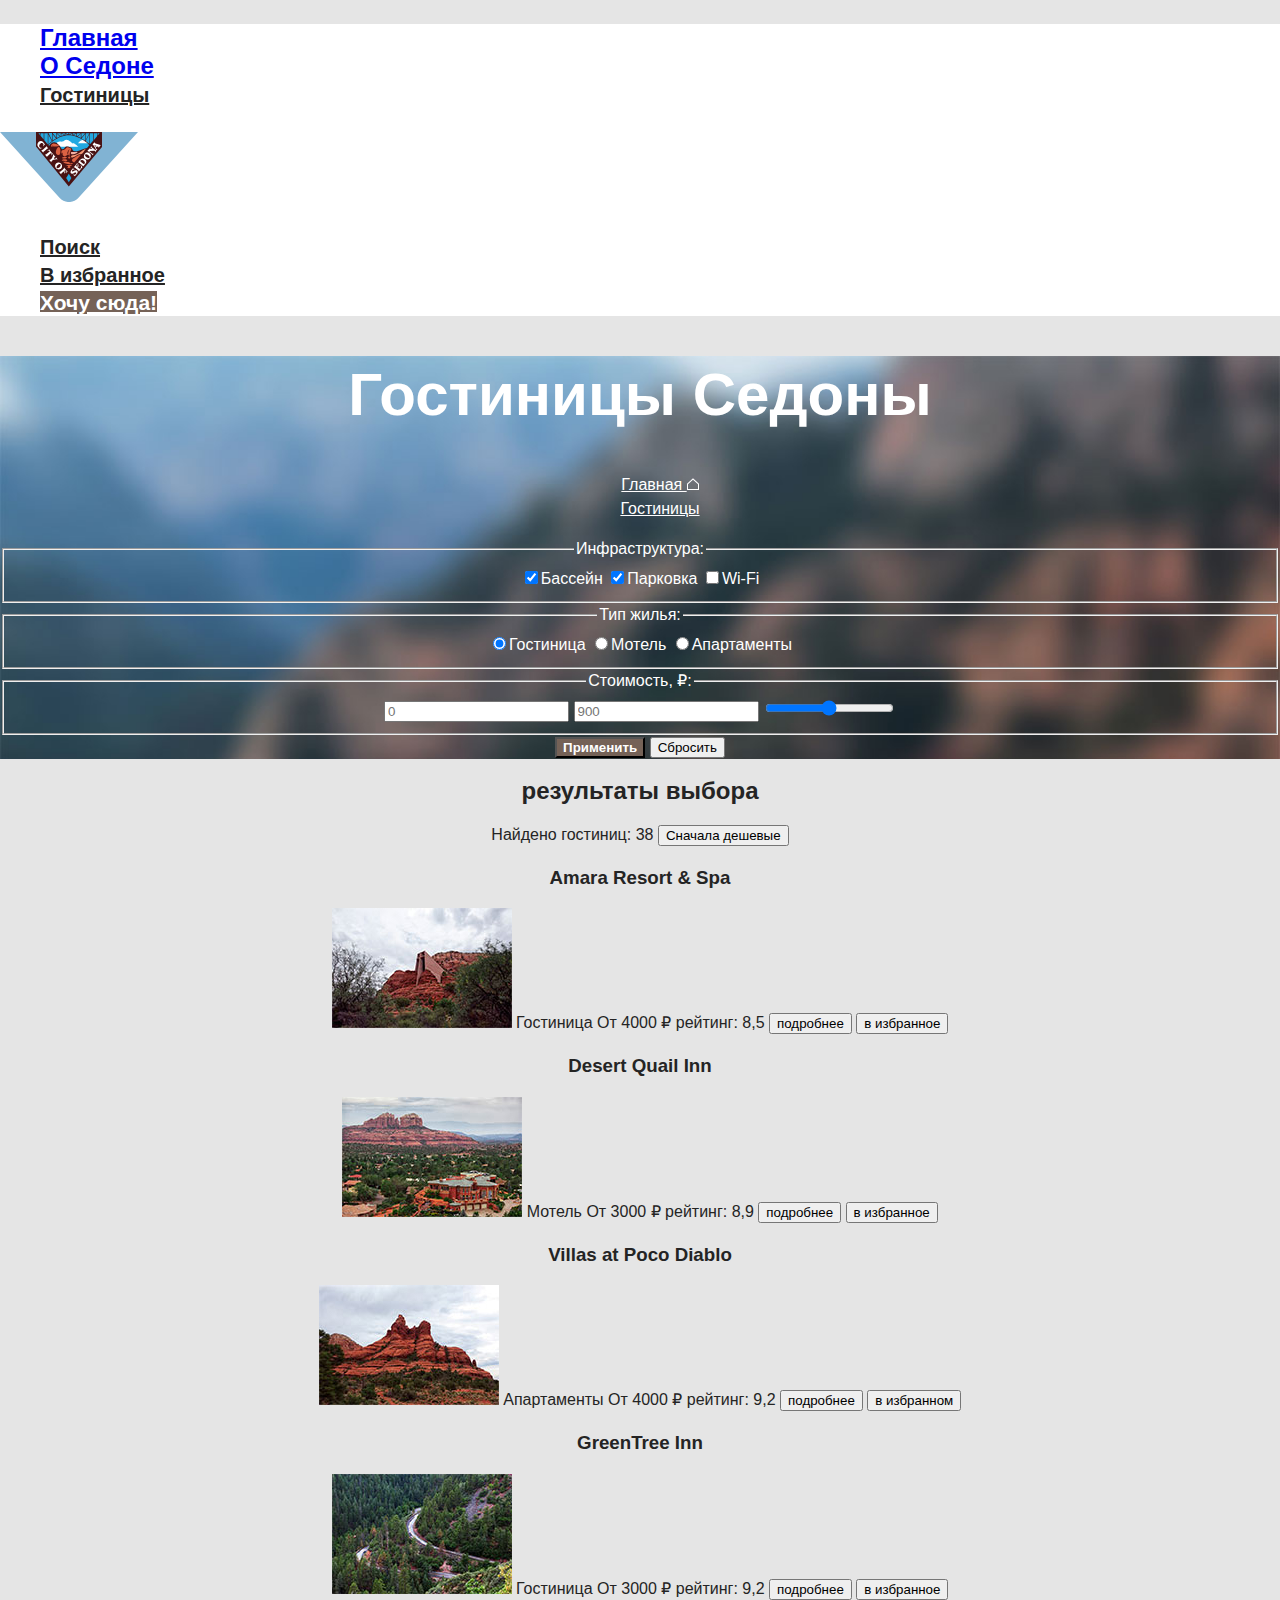
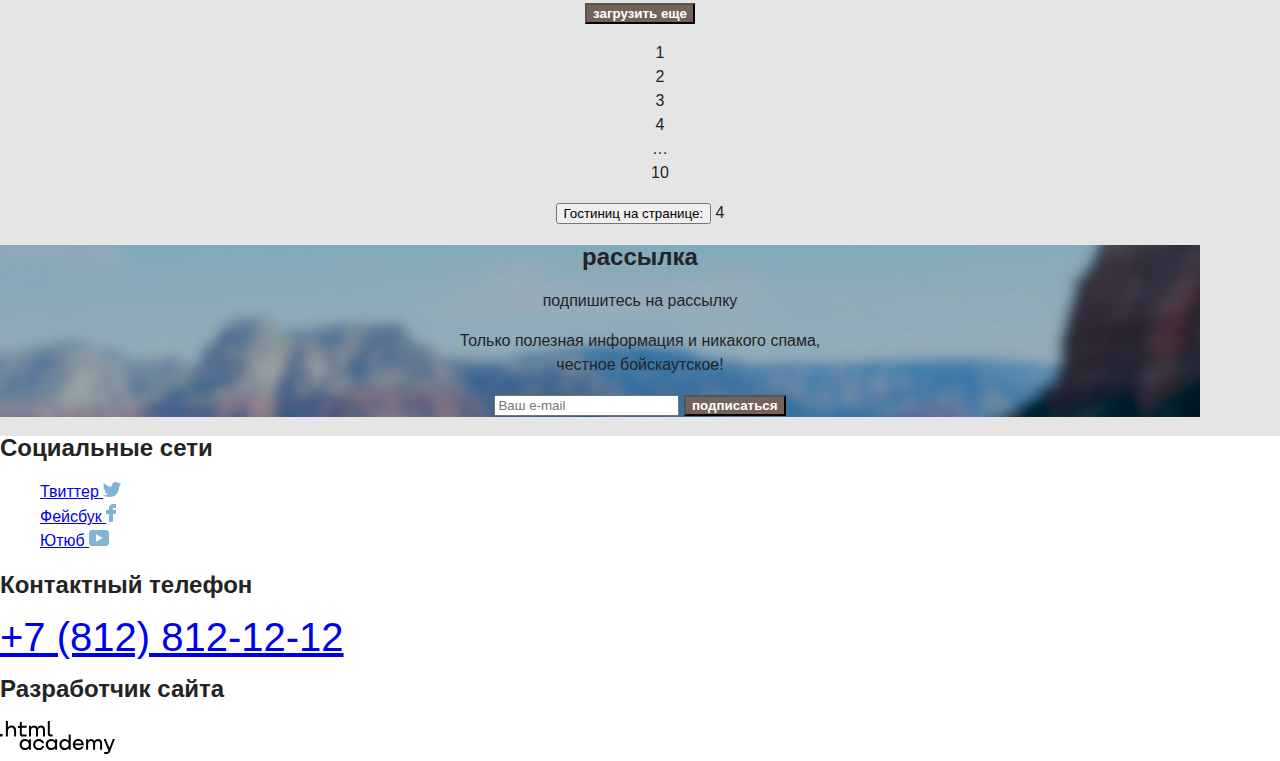
==== hotels.html @ 2745f3f3 "работа вечером 12.10.21" ====
<!DOCTYPE html>
<html lang="ru">
  <head>
    <meta charset="utf-8">
    <title>Выбираем жильё в Седоне: гостиницы, мотели, апартаменты</title>
	<link rel="stylesheet" href="styles/styles.css">
  </head>
  <body>
    <header class="page-header">
	   <nav class="navigation">
	     <ul class="navigation-lict">
		   <li class="navigation-l[nk">
		     <a class="navigation-item" href="index.html">Главная</a>
		   </li>
		   <li class="navigation-item">
		     <a class="navigation-lpnk" href="#">О Седоне</a>
		   </li>
		   <li class="navigation-item">
		     <a class="navigation-link navigation-linkcurrent" href="#">Гостиницы</a>
		   </li>
		 </ul>
	   </nav>
	   
	   <a href="#"><img class="logo" src="images/logo.svg" width="138" height="70" alt="Лотип города Седона"></a><!--логотип-->
	   
	   <nav class="navigation">
	     <ul class="navigation-lict navigation-user">
		   <li class="navigation-item">
		     <a class="navigation-link" href="#">
			   <span class="visuality-hidden">
			     Поиск
			   </span>	 
			 </a>
		   </li>
		   <li class="navigation-item">
		     <a class="navigation-link" href="#">
			   <span class="visuality-hidden">
			     В избранное
			   </span>	 
			 </a>
		   </li>
		   <li class="navigation-item ">
		     <a class="button button-nav" href="#">Хочу сюда!</a>
		   </li>
		 </ul>
	   </nav>
	</header>
	 
    <main class="hotels">
	  
	  <section class="choice">
	    <h1 class="page-title-hotels">Гостиницы Седоны</h1>
		<ul class="breadrumbs">
		  <li class="breadrumbs-item>">
		    <a class="breadrumbs-link" href="index.html">
			  <span class="visuality-hidden">
			    Главная
			  </span>
			  <span>
			   <img class="breadrumbs-to-index" src="images/icon-hotels-to-index.svg" width="12" height="12" alt="ссылка на главную">
			  </span>
            </a>	  
		  </li>
		  <li class="breadrumbs-item">
		     <a class="breadrumbs-link" href="#">
			   <span class="breadrumbs-text">
			     Гостиницы
			   </span>	 
			 </a>
		   </li>
		</ul>
		<form class="choise-hotels" action="https://echo.htmlacademy,ru/" method="post">
		  <fieldset>
		    <legend>Инфраструктура:</legend>
			  <label>
			    <input type="checkbox" name="swimming" checked>Бассейн
			  </label>
			  <label>
			    <input type="checkbox" name="parking" checked>Парковка
			  </label>
			  <label>
			    <input type="checkbox" name="wi-fi">Wi-Fi
			  </label>
		  </fieldset>
		  <fieldset>
		    <legend>Тип жилья:</legend>
			  <label>
			    <input type="radio" name="housing" value="hotel" checked>Гостиница
			  </label>
			  <label>
			    <input type="radio" name="housing" value="motel">Мотель
			  </label>
			  <label>
			    <input type="radio" name="housing" value="apartments">Апартаменты
			  </label>
		  </fieldset>
		  <fieldset>
		    <legend>Стоимость, ₽:</legend>
			  <input type="number" name="min-price" placeholder="0">
			  <input type="number" name="max-price" placeholder="900">
			  <input type="range" min="0" max="900" name="price">
		  </fieldset>
		  <button class="button" type="submit">Применить</button> 
		  <button class="reset" type="submit">Сбросить</button> 
		</form>
	  </section>
	  
	  <section class="selected">
	  <h2 class="visuality-hidden">результаты выбора</h2>
	    <span class="selected-title"> Найдено гостиниц: 38</span>
		<button class="select">Сначала дешевые</button>
	  </section>	
		  
	  <section class="selected-housing">
	    <h3>Amara Resort & Spa</h3>
		<img class="housing" src="images/catalog/hotel-amara.jpg" width="180" height="120" alt="Amara Resort & Spa">
		<span class="type">Гостиница</span>
		<span class="cost">От 4000 ₽</span>
		<span class="rating">рейтинг: 8,5</span>
		<button class="button-selected">подробнее</button>
		<button class="button-selected">в избранное</button>
	  </section>
	  
	  <section class="selected-housing">
	    <h3>Desert Quail Inn</h3>
		<img class="housing" src="images/catalog/hotel-desert.jpg" width="180" height="120" alt="Desert Quail Inn">
		<span class="type">Мотель</span>
		<span class="cost">От 3000 ₽</span>
		<span class="rating">рейтинг: 8,9</span>
		<button class="button-selected">подробнее</button>
		<button class="button-selected">в избранное</button>
	  </section>
	  
	  <section class="selected-housing">
	    <h3>Villas at Poco Diablo</h3>
		<img class="housing" src="images/catalog/hotel-villas.jpg" width="180" height="120" alt="Villas at Poco Diablo">
		<span class="type">Апартаменты</span>
		<span class="cost">От 4000 ₽</span>
		<span class="rating">рейтинг: 9,2</span>
		<button class="button-selected">подробнее</button>
		<button class="button-selected button-selected-current">в избранном</button>
	  </section>
	  
	  <section class="selected-housing">
	    <h3>GreenTree Inn</h3>
		<img class="housing" src="images/catalog/hotel-green.jpg" alt="GreenTree Inn">
		<span class="type">Гостиница</span>
		<span class="cost">От 3000 ₽</span>
		<span class="rating">рейтинг: 9,2</span>
		<button class="button-selected" type="button">подробнее</button>
		<button class="button-selected" type="button">в избранное</button>
	  </section>
	  
	  <button class="button button-add" type="button">загрузить еще</button>
	  
	  <ul class="pagination">
	    <li class="pagination-item">
		  <a class="pagination-link pagination-current">1</a>
		</li>
	    <li class="pagination-item">
		  <a class="pagination-link">2</a>
		</li>
	    <li class="pagination-item">
		  <a class="pagination-link">3</a>
		</li>
	    <li class="pagination-item">
		  <a class="pagination-link">4</a>
		</li>
	    <li class="pagination-item">
		  <a class="pagination-link">…</a>
		</li>
	    <li class="pagination-item">
		  <a class="pagination-link">10</a>
		</li>
	  </ul>
	  
	  <button class="select" type="button">Гостиниц на странице:</button>
	    <span>4</span>

	  
	
	  
      <section class="mailing mailing-hotels">	  
	    <h2 class="visuality-hidden">рассылка</h2>
		<span>подпишитесь на рассылку</span>
		<p>
		  Только полезная информация и никакого спама,<br>честное бойскаутское!
        </p>
		<address>
		  <form class="e-mail" action="https://echo.htmlacademy,ru/" method="post">
		    <input type="email" name="mail" placeholder="Ваш e-mail">
			<button class="button button-mail" type="submit">подписаться</button>
		  </form>
		</address>
      </section>
	  
	</main>
	
		<footer class="page-footer">
	     	  <section class="footer-social">
	    <h2 class="visuality-hidden">Социальные сети</h2>
	    <ul class="footer-social-list">
		  <li class="footer-social-item">
		    <a class="button-social" href="#">
			  <span class="visuality-hidden">Твиттер</span>
			  <img src="images/icon-twitter.svg" width="18" height="15" alt="логотип твиттер">
			</a>
		  <li class="footer-social-item">
		    <a class="button-social" href="#">
			  <span class="visuality-hidden">Фейсбук</span>
			  <img src="images/icon-fasebook.svg" width="10" height="18" alt="логотип твиттер">
			</a>
		  <li class="footer-social-item">
		    <a class="button-social" href="#">
			  <span class="visuality-hidden">Ютюб</span>
			  <img src="images/icon-youtube.svg" width="20" height="16" alt="логотип ютюб">
			</a>
		  </li>
		</ul>
	  </section>
	  
	  <section class="footer-contacts">
	  <h2 class="visuality-hidden">Контактный телефон</h2>
	    <address class="footer-contacts-phonee">
          <a class="contact-tel" href="tel:+78128121212">+7 (812) 812-12-12</a>
        </address> 		  
	  </section>
	  
	  <section class="footer-logo">
	    <h2 class="visuality-hidden">Разработчик сайта</h2>
		<a class="htmlacademy-link" href="https://htmlacademy.ru">
          <img class="footer-logo" src="images/icon-htmlacademy.svg" width="115" height="33" alt="логотип разработчика сайта">
       </a> 		  
	  </section>

	  
	</footer>
 	
  </body>
</html>
---- styles/styles.css ----
@font-face {
  font-family: "PT Sans";
  font-style: normal;
  font-weight: 400;
  src: url("fonts/pt-sans-regular.woff2") format("woff2");
  font-display: swap;
}

@font-face {
  font-family: "PT Sans";
  font-style: normal;
  font-weight: 700;
  src: url("fonts/pt-sans-bold.woff2") format("woff2");
  font-display: swap;
}

@font-face {
  font-family: "PT Sans";
  font-style: italic;
  font-weight: 400;
  src: url("fonts/pt-sans-italic.woff2") format("woff2");
}

@font-face {
  font-family: "PT Sans";
  font-style: italic;
  font-weight: 700;
  src: url("fonts/pt-sans-bold-italic.woff2") format("woff2");
  font-display: swap;
}

/* PT Sans Narrow */
@font-face {
  font-family: "PT Sans Narrow";
  font-style: normal;
  font-weight: 700;
  src: url("fonts/pt-sans-narrow-bold.woff2") format("woff2");
  font-display: swap;
}

body {
  font-family: "PT Sans", sans-serif;
  font-size: 16px;
  line-height: 24px;
  color: #242424;
  background-color: #E5E5E5;
  width: 1280px;
  margin: 0 auto;
}
.button {
	color: #ffffff;
	background-color: #756257;
	font-weight: 700;
}
.button-nav {
	font-size: 21px;
	line-height: 21px;
	background-color: #756257;
	}
.button-hotels {
	font-size: 20px;
	line-height: 36px;
	background-color: #756257;
}
.button-mailing {
	font-size: 20px;
	line-height: 26px;
	background-color: #83B3D3;
}
ul {
	list-style: none;
}
/*хедер*/
.page-header  {
	background-color: #ffffff;
}
.navigation-link {
	font-size: 20px;
	line-height: 26px;
	font-weight: 700;
	color: inherit;
}

/*main-index*/
.index,
 .page-footer {
	background-color: #ffffff;
}
.upper-text {
	font-size: 30px;
	line-height: 36px;
	font-weight: 700;
	text-transform: uppercase;
}
.bottom-text {
	font-size: 22px;
	line-height: 36px;
}
.invitation-to-sedona {
	width:1200px;
	height: 485px;
	background-color: green;
	background-image: url("../images/welcome-background.jpg");
	background-color: green;
	background-size: 1200px 485px;
	background-repeat: no-repeat;
}
.sedona-info,
.hotels,
.mailing {
	text-align: center;
}
/*преимущества*/
.with-foto	{
	color: #ffffff;
	background-color: #83B3D3;
}
.background-1 {
	background-color: rgba(131, 179, 211, 0.12);
}
.background-2 {
	background-color: rgba(131, 179, 211, 0.2);
}
.advantages-item {
	font-size: 18px;
	line-height: 21px;
}

/*вторая страницв    -  гостиницы*/

.page-header {
	font-size: 24px;
	line-height: 28px;
	font-weight: 700;
}
.hotels-description {
	font-size: 22px;
	line-height: 26px;
}
.button-hotels {
	font-size: 20px;
	line-height: 36px;
	color: #ffffff;
}
.bottom-text-mailing {
	font-size: 22px;
	line-height: 26px;
	color: #ffffff;
}
.mailing {
	background-image: url("../images/nature.jpg");
	background-size: 1200px auto;
	background-repeat: no-repeat;
}

/*main-hotels*/
.choice {
	color: #ffffff;
	background-image: url("../images/hotels-background.jpg");
	background-size: 100%;
	background-repeat: no-repeat;
}
.page-title-hotels {
	font-size: 60px;
	line-height: 77px;
	font-weight: 700;
}
.breadrumbs-link {
	font-size: 16px;
	line-height: 21px;
	color: inherit;
}

/*футер*/
.footer-contacts-phonee {
	font-size: 40px;
	line-height: 40px;
	font-style: normal;
}
.breadrumbs-text {
	font-size: 16px;
	line-height: 21px;
}
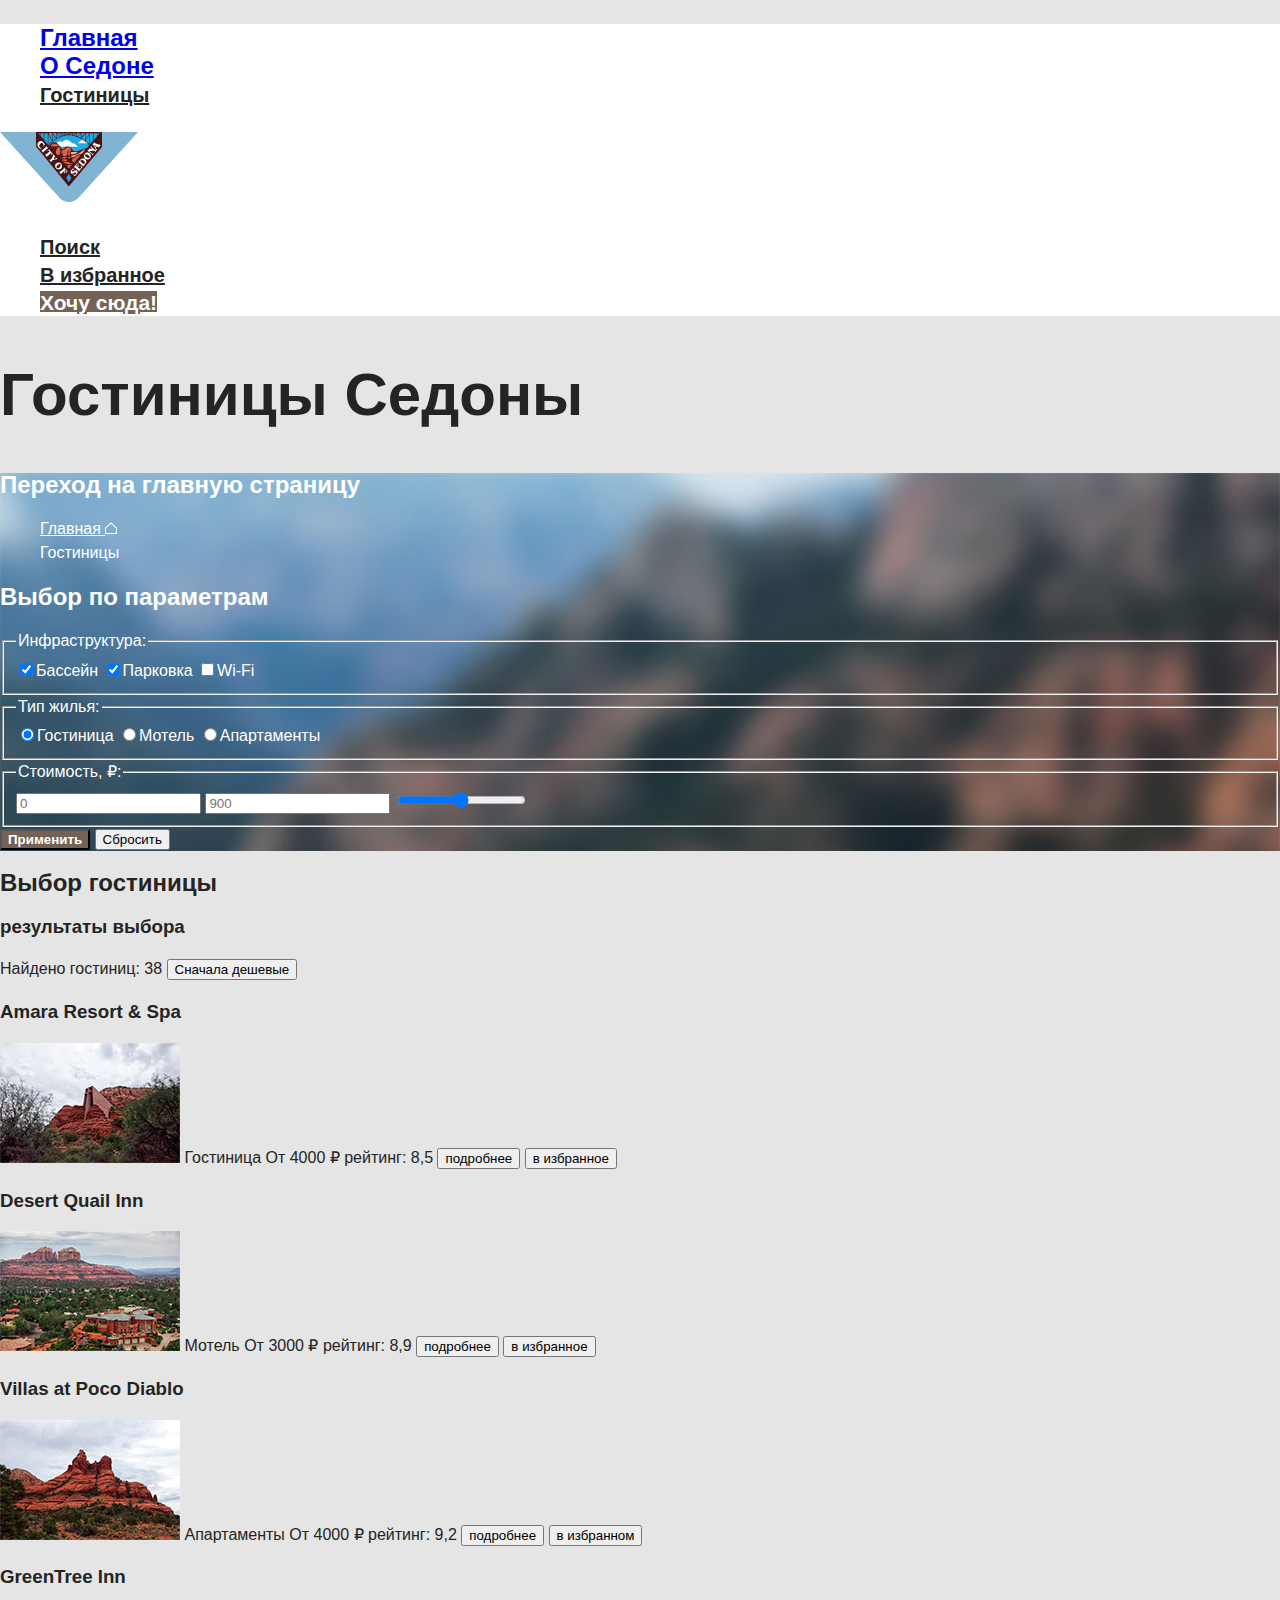
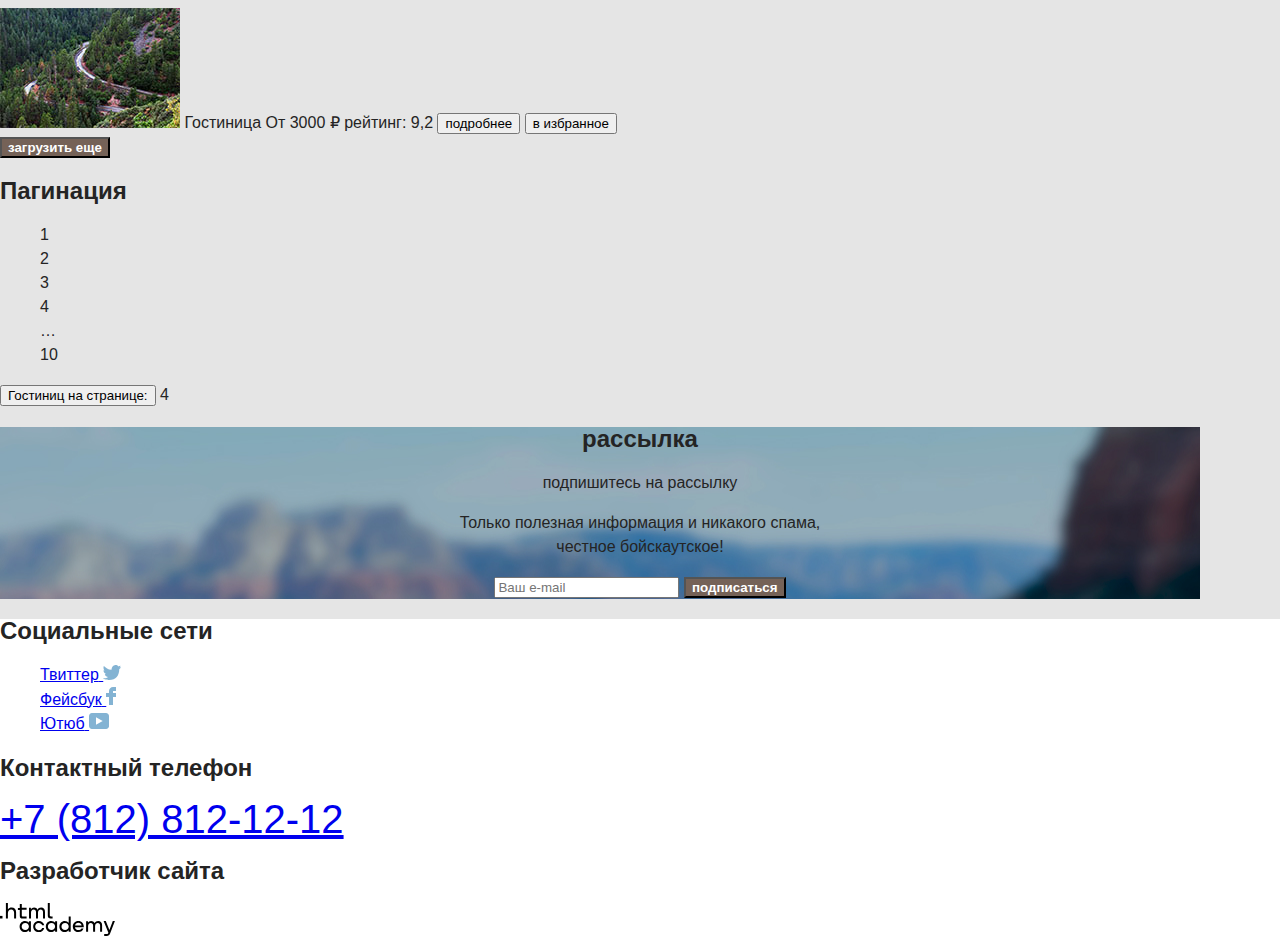
==== commit eda9bb03: "работа вечером 13.10.21" ====
--- a/hotels.html
+++ b/hotels.html
@@ -46,10 +46,11 @@
 	   </nav>
 	</header>
 	 
-    <main class="hotels">
+    <main class="main-htels">
+	  <h1 class="page-title-hotels">Гостиницы Седоны</h1>
 	  
 	  <section class="choice">
-	    <h1 class="page-title-hotels">Гостиницы Седоны</h1>
+	  <h2 class="visuality-hidden">Переход на главную страницу</h2>
 		<ul class="breadrumbs">
 		  <li class="breadrumbs-item>">
 		    <a class="breadrumbs-link" href="index.html">
@@ -62,14 +63,16 @@
             </a>	  
 		  </li>
 		  <li class="breadrumbs-item">
-		     <a class="breadrumbs-link" href="#">
+		     <a class="breadrumbs-link">
 			   <span class="breadrumbs-text">
 			     Гостиницы
 			   </span>	 
 			 </a>
 		   </li>
 		</ul>
-		<form class="choise-hotels" action="https://echo.htmlacademy,ru/" method="post">
+		<section class="choice-user">
+		 <h2 class="visuality-hidden">Выбор по параметрам</h2>
+		 <form class="choise-hotels" action="https://echo.htmlacademy,ru/" method="post">
 		  <fieldset>
 		    <legend>Инфраструктура:</legend>
 			  <label>
@@ -102,11 +105,13 @@
 		  </fieldset>
 		  <button class="button" type="submit">Применить</button> 
 		  <button class="reset" type="submit">Сбросить</button> 
-		</form>
-	  </section>
-	  
+		 </form>
+	  </section>	
+	</section>
+	<section class="hotels-all">
+    <h2 class="visuality-hidden">Выбор гостиницы</h2>	
 	  <section class="selected">
-	  <h2 class="visuality-hidden">результаты выбора</h2>
+	  <h3 class="visuality-hidden">результаты выбора</h3>
 	    <span class="selected-title"> Найдено гостиниц: 38</span>
 		<button class="select">Сначала дешевые</button>
 	  </section>	
@@ -152,8 +157,10 @@
 	  </section>
 	  
 	  <button class="button button-add" type="button">загрузить еще</button>
-	  
-	  <ul class="pagination">
+	</section>
+    <section class="pgination">
+     <h2 class="visuality-hidden">Пагинация</h2>	
+	  <ul class="pagination-list">
 	    <li class="pagination-item">
 		  <a class="pagination-link pagination-current">1</a>
 		</li>
@@ -176,10 +183,7 @@
 	  
 	  <button class="select" type="button">Гостиниц на странице:</button>
 	    <span>4</span>
-
-	  
-	
-	  
+	 </section> 
       <section class="mailing mailing-hotels">	  
 	    <h2 class="visuality-hidden">рассылка</h2>
 		<span>подпишитесь на рассылку</span>
@@ -233,7 +237,6 @@
        </a> 		  
 	  </section>
 
-	  
 	</footer>
  	
   </body>
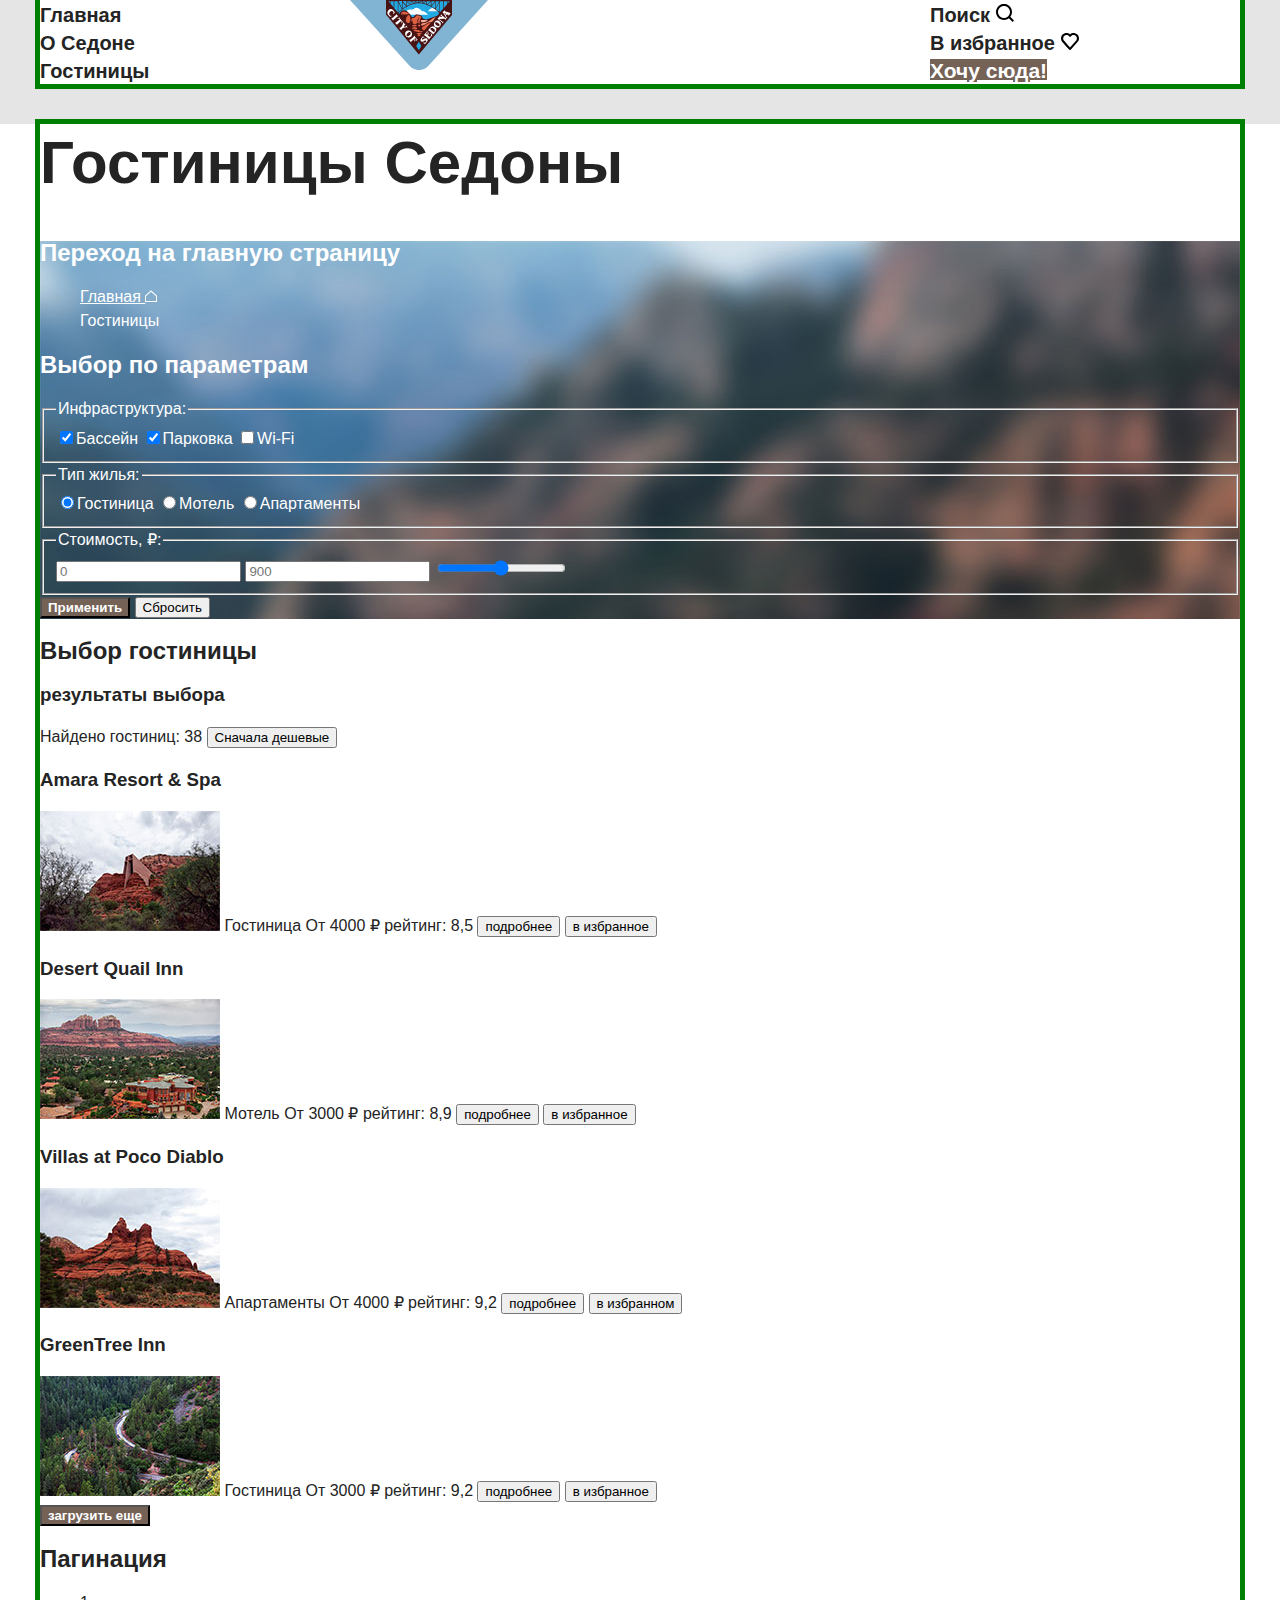
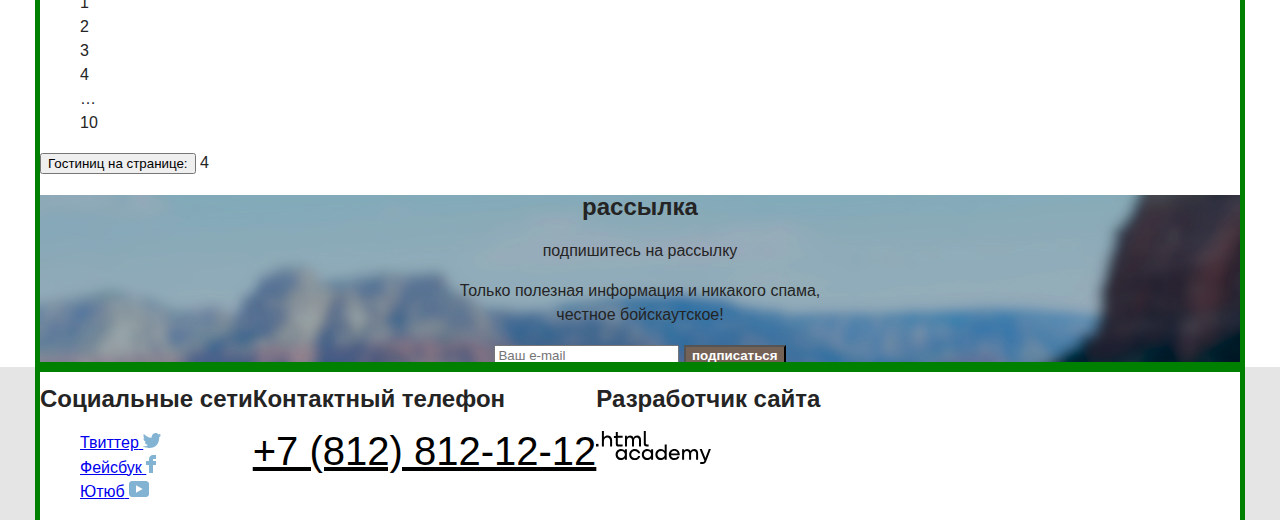
==== commit 0c29a193: "ДЗ 4.13 Сетка страницы и крупных блоков на флексах для страницы каталога" ====
--- a/hotels.html
+++ b/hotels.html
@@ -6,37 +6,38 @@
 	<link rel="stylesheet" href="styles/styles.css">
   </head>
   <body>
+    <div class="wrapper">
     <header class="page-header">
 	   <nav class="navigation">
-	     <ul class="navigation-lict">
-		   <li class="navigation-l[nk">
-		     <a class="navigation-item" href="index.html">Главная</a>
-		   </li>
-		   <li class="navigation-item">
-		     <a class="navigation-lpnk" href="#">О Седоне</a>
-		   </li>
-		   <li class="navigation-item">
-		     <a class="navigation-link navigation-linkcurrent" href="#">Гостиницы</a>
+	     <ul class="navigation-list">
+		   <li class="navigation-item">
+		     <a class="navigation-link navigation-linkcurrent">Главная</a>
+		   </li>
+		   <li class="navigation-item">
+		     <a class="navigation-link" href="#">О Седоне</a>
+		   </li>
+		   <li class="navigation-item">
+		     <a class="navigation-link" href="hotels.html">Гостиницы</a>
 		   </li>
 		 </ul>
-	   </nav>
 	   
-	   <a href="#"><img class="logo" src="images/logo.svg" width="138" height="70" alt="Лотип города Седона"></a><!--логотип-->
+	     <a href="#"><img class="logo" src="images/logo.svg" width="138" height="70" alt="Лотип города Седона"></a><!--логотип-->
 	   
-	   <nav class="navigation">
-	     <ul class="navigation-lict navigation-user">
+	     <ul class="navigation-list navigation-user">
 		   <li class="navigation-item">
 		     <a class="navigation-link" href="#">
 			   <span class="visuality-hidden">
 			     Поиск
-			   </span>	 
+			   </span>
+               <img src="images/search.svg" width="18" height="18" alt="поиск">			   
 			 </a>
 		   </li>
 		   <li class="navigation-item">
 		     <a class="navigation-link" href="#">
 			   <span class="visuality-hidden">
 			     В избранное
-			   </span>	 
+			   </span>
+               <img src="images/favourites.svg" width="18" height="17" alt="в избранное">			   
 			 </a>
 		   </li>
 		   <li class="navigation-item ">
@@ -45,8 +46,10 @@
 		 </ul>
 	   </nav>
 	</header>
-	 
-    <main class="main-htels">
+	</div> 
+
+    <main class="main-hotels">
+	<div class="wrapper">
 	  <h1 class="page-title-hotels">Гостиницы Седоны</h1>
 	  
 	  <section class="choice">
@@ -197,9 +200,9 @@
 		  </form>
 		</address>
       </section>
-	  
+	</div>  
 	</main>
-	
+	  <div class="wrapper">
 		<footer class="page-footer">
 	     	  <section class="footer-social">
 	    <h2 class="visuality-hidden">Социальные сети</h2>
@@ -238,6 +241,7 @@
 	  </section>
 
 	</footer>
+	</div>
  	
   </body>
 </html>
--- a/styles/styles.css
+++ b/styles/styles.css
@@ -39,13 +39,17 @@
 }
 
 body {
+  margin: 0;	
   font-family: "PT Sans", sans-serif;
   font-size: 16px;
   line-height: 24px;
   color: #242424;
   background-color: #E5E5E5;
-  width: 1280px;
-  margin: 0 auto;
+}
+.wrapper {
+	width: 1200px;
+	margin: 0 auto;
+	outline: 5px solid green;
 }
 .button {
 	color: #ffffff;
@@ -74,14 +78,44 @@
 .page-header  {
 	background-color: #ffffff;
 }
+.navigation {
+	display: flex;
+	max-width: 1200px;
+	margin: 0 auto;
+	outline: 1px solid red;
+	box-sizing: border-box;
+}
+.navigation-list {
+	width: 310px;
+	margin: 0;
+	padding: 0;
+}
+.navigation-user {
+	width: 310px;
+	margin-left: auto;
+}
 .navigation-link {
 	font-size: 20px;
 	line-height: 26px;
 	font-weight: 700;
 	color: inherit;
+	text-decoration: none;
+}
+.logo {
+	display: block;
+	margin: 0 auto;
 }
 
 /*main-index*/
+.invitation {
+	display: block;
+	margin: 0 auto;
+}
+.article-header {
+	background-color: #ffffff;
+	color: #000000;
+}
+
 .index,
  .page-footer {
 	background-color: #ffffff;
@@ -105,6 +139,27 @@
 	background-size: 1200px 485px;
 	background-repeat: no-repeat;
 }
+.invitation-to-sedona img:first-child {
+	margin-top: 51px;
+}
+.invitation-to-sedona img:nth-child(2) {
+	margin-top: 11px;
+}
+
+.invitation-to-sedona img:nth-child(3) {
+	margin-bottom: 83px;
+}
+
+.invitation-to-sedona img:last-child {
+	margin-top: 57px;
+	outline: 2px solid red;
+}
+
+.article-header {
+	padding-top: 63px;
+	padding-bottom: 79px;
+}
+
 .sedona-info,
 .hotels,
 .mailing {
@@ -121,9 +176,15 @@
 .background-2 {
 	background-color: rgba(131, 179, 211, 0.2);
 }
-.advantages-item {
+.sedona-info-item {
 	font-size: 18px;
 	line-height: 21px;
+}
+.sedona-info-list {
+	width: 400px;
+}
+.hotels {
+	background-color: #ffffff;
 }
 
 /*вторая страницв    -  гостиницы*/
@@ -154,6 +215,9 @@
 }
 
 /*main-hotels*/
+.main-hotels {
+	background-color: #ffffff;
+}
 .choice {
 	color: #ffffff;
 	background-image: url("../images/hotels-background.jpg");
@@ -172,11 +236,22 @@
 }
 
 /*футер*/
+
+.page-footer {
+	display: flex;
+	margin: 0 auto;
+	outline: 1px solid red;
+	box-sizing: border-box;
+}
+
 .footer-contacts-phonee {
 	font-size: 40px;
 	line-height: 40px;
 	font-style: normal;
 }
+.contact-tel {
+	color: #000000;
+}
 .breadrumbs-text {
 	font-size: 16px;
 	line-height: 21px;
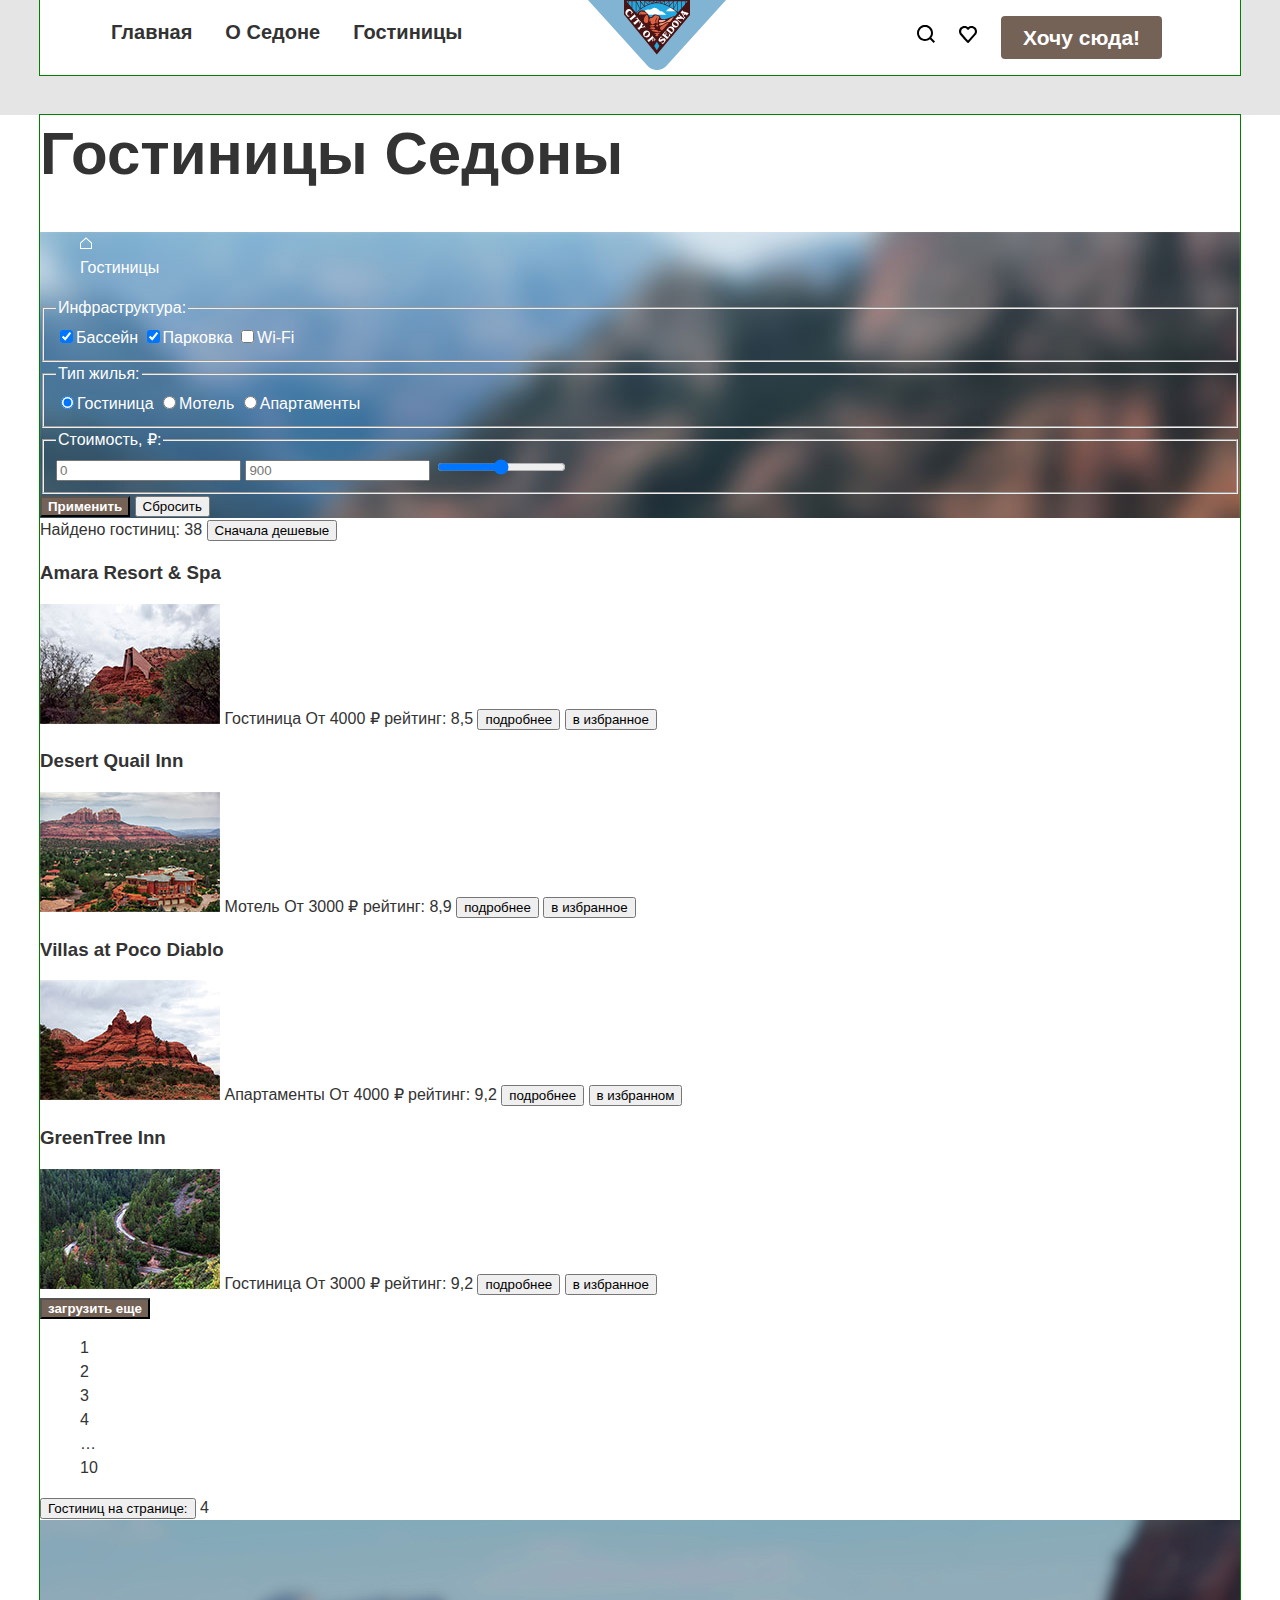
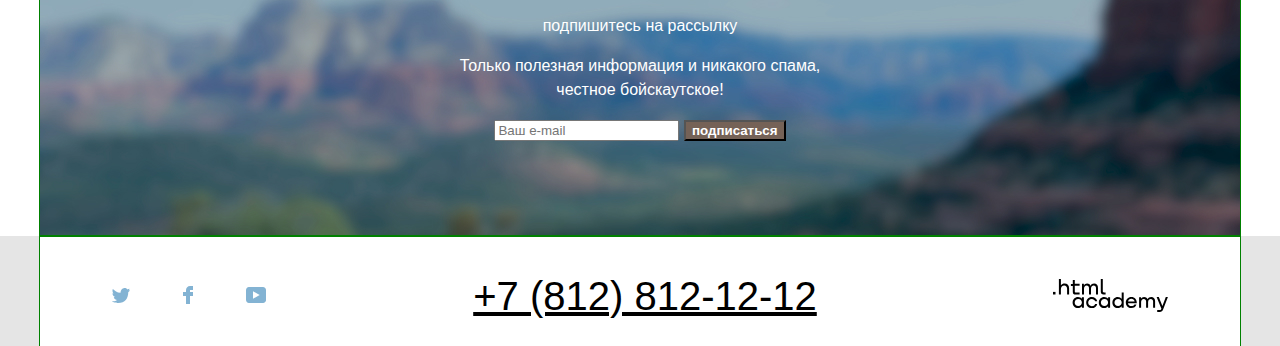
==== commit e24d6d40: "очередное ДЗ - сделал хедер, футер, и по мелочам" ====
--- a/hotels.html
+++ b/hotels.html
@@ -6,7 +6,7 @@
 	<link rel="stylesheet" href="styles/styles.css">
   </head>
   <body>
-    <div class="wrapper">
+  <div class="wrapper">
     <header class="page-header">
 	   <nav class="navigation">
 	     <ul class="navigation-list">
@@ -14,7 +14,7 @@
 		     <a class="navigation-link navigation-linkcurrent">Главная</a>
 		   </li>
 		   <li class="navigation-item">
-		     <a class="navigation-link" href="#">О Седоне</a>
+		     <a class="navigation-link" href="#">О&nbsp;Седоне</a>
 		   </li>
 		   <li class="navigation-item">
 		     <a class="navigation-link" href="hotels.html">Гостиницы</a>
@@ -23,8 +23,8 @@
 	   
 	     <a href="#"><img class="logo" src="images/logo.svg" width="138" height="70" alt="Лотип города Седона"></a><!--логотип-->
 	   
-	     <ul class="navigation-list navigation-user">
-		   <li class="navigation-item">
+	     <ul class="navigation-user">
+		   <li class="navigation-item-user">
 		     <a class="navigation-link" href="#">
 			   <span class="visuality-hidden">
 			     Поиск
@@ -32,7 +32,7 @@
                <img src="images/search.svg" width="18" height="18" alt="поиск">			   
 			 </a>
 		   </li>
-		   <li class="navigation-item">
+		   <li class="navigation-item-user">
 		     <a class="navigation-link" href="#">
 			   <span class="visuality-hidden">
 			     В избранное
@@ -40,7 +40,7 @@
                <img src="images/favourites.svg" width="18" height="17" alt="в избранное">			   
 			 </a>
 		   </li>
-		   <li class="navigation-item ">
+		   <li class="navigation-item-user ">
 		     <a class="button button-nav" href="#">Хочу сюда!</a>
 		   </li>
 		 </ul>
@@ -202,9 +202,11 @@
       </section>
 	</div>  
 	</main>
-	  <div class="wrapper">
-		<footer class="page-footer">
-	     	  <section class="footer-social">
+	
+	<div class="wrapper">
+	<footer class="page-footer">
+	
+	  <section class="footer-social">
 	    <h2 class="visuality-hidden">Социальные сети</h2>
 	    <ul class="footer-social-list">
 		  <li class="footer-social-item">
@@ -212,11 +214,13 @@
 			  <span class="visuality-hidden">Твиттер</span>
 			  <img src="images/icon-twitter.svg" width="18" height="15" alt="логотип твиттер">
 			</a>
+		  </li>	
 		  <li class="footer-social-item">
 		    <a class="button-social" href="#">
 			  <span class="visuality-hidden">Фейсбук</span>
 			  <img src="images/icon-fasebook.svg" width="10" height="18" alt="логотип твиттер">
 			</a>
+		  </li>	
 		  <li class="footer-social-item">
 		    <a class="button-social" href="#">
 			  <span class="visuality-hidden">Ютюб</span>
@@ -236,12 +240,12 @@
 	  <section class="footer-logo">
 	    <h2 class="visuality-hidden">Разработчик сайта</h2>
 		<a class="htmlacademy-link" href="https://htmlacademy.ru">
-          <img class="footer-logo" src="images/icon-htmlacademy.svg" width="115" height="33" alt="логотип разработчика сайта">
+          <img class="footer-logo-img" src="images/icon-htmlacademy.svg" width="115" height="33" alt="логотип разработчика сайта">
        </a> 		  
 	  </section>
-
 	</footer>
 	</div>
+
  	
   </body>
 </html>
--- a/styles/styles.css
+++ b/styles/styles.css
@@ -43,13 +43,23 @@
   font-family: "PT Sans", sans-serif;
   font-size: 16px;
   line-height: 24px;
-  color: #242424;
-  background-color: #E5E5E5;
+  color: #333333;
+  background-color: #E5E5E5; /*разобраться с думя волосами и с градиентом! */
+}
+.visuality-hidden {
+	position: absolute;
+	width: 1px;
+	height: 1px;
+	margin: -1px;
+	padding: 0;
+	border: 0;
+	clip: rect(0 0 0 0);
+	overflow: hidden;
 }
 .wrapper {
 	width: 1200px;
 	margin: 0 auto;
-	outline: 5px solid green;
+	outline: 1px solid green; /*временно*/
 }
 .button {
 	color: #ffffff;
@@ -57,14 +67,29 @@
 	font-weight: 700;
 }
 .button-nav {
+	width: 160px;
+	height:18px;
 	font-size: 21px;
 	line-height: 21px;
 	background-color: #756257;
+	border-radius: 4px;
+	text-decoration: none;
+	padding: 10px 22px;;
 	}
 .button-hotels {
 	font-size: 20px;
 	line-height: 36px;
 	background-color: #756257;
+	display: block;
+	width: 575px;
+	height: 30px;
+	padding-top: 13px;
+	padding-bottom: 17px;
+	margin: 0 auto;
+	margin-top: 86px;
+	text-decoration: none;
+	border-radius: 10px;
+	
 }
 .button-mailing {
 	font-size: 20px;
@@ -72,7 +97,7 @@
 	background-color: #83B3D3;
 }
 ul {
-	list-style: none;
+	list-style: none;/*это пока временно*/
 }
 /*хедер*/
 .page-header  {
@@ -80,21 +105,34 @@
 }
 .navigation {
 	display: flex;
-	max-width: 1200px;
-	margin: 0 auto;
-	outline: 1px solid red;
-	box-sizing: border-box;
+	justify-content: space-between;
 }
 .navigation-list {
 	width: 310px;
 	margin: 0;
 	padding: 0;
+	display: flex;
+	padding-top: 19px;
+	padding-bottom: 20px;
+	margin-left: 71px;
+}
+.navigation-item {
+	margin-right: 33px;
+}
+.navigation-item-user {
+	margin-left: 24px;
 }
 .navigation-user {
-	width: 310px;
-	margin-left: auto;
-}
-.navigation-link {
+	width: 275px;
+	margin: 0;
+	padding: 0;
+	display: flex;
+	padding-top: 23px;
+	padding-bottom: 24px;
+	margin-right: 72px;
+}
+.navigation-link {          
+	display: block;
 	font-size: 20px;
 	line-height: 26px;
 	font-weight: 700;
@@ -114,6 +152,8 @@
 .article-header {
 	background-color: #ffffff;
 	color: #000000;
+	padding-bottom: 79px;
+	padding-top: 63px;
 }
 
 .index,
@@ -132,10 +172,8 @@
 }
 .invitation-to-sedona {
 	width:1200px;
-	height: 485px;
-	background-color: green;
+	padding-top: 51px;
 	background-image: url("../images/welcome-background.jpg");
-	background-color: green;
 	background-size: 1200px 485px;
 	background-repeat: no-repeat;
 }
@@ -147,44 +185,77 @@
 }
 
 .invitation-to-sedona img:nth-child(3) {
-	margin-bottom: 83px;
+	margin-bottom: 53px;
 }
 
 .invitation-to-sedona img:last-child {
-	margin-top: 57px;
-	outline: 2px solid red;
-}
-
-.article-header {
-	padding-top: 63px;
-	padding-bottom: 79px;
-}
-
+	margin-top: 25px;
+}
+.sedona-info {
+	display: flex;
+	flex-wrap: wrap;
+}
+.sedona-info ul:nth-child(1),
+.sedona-info ul:nth-child(7) {
+	color: #ffffff;
+	background-color: #83B3D3;
+}
+.sedona-info ul:nth-child(4) {
+	color: #000000;
+	background-color: #ffffff;
+}
+
+.sedona-info ul:nth-child(3),
+.sedona-info ul:nth-child(5),
+.sedona-info ul:nth-child(8), 
+.sedona-info ul:nth-child(10) {
+	color: #000000;
+	background-color: rgba(131, 179, 211, 0.12);
+}
+.sedona-info ul:nth-child(9) {
+	color: #000000;
+	background-color: rgba(131, 179, 211, 0.2);
+}
+
+.sedona-info-list {
+	padding: 0;
+	margin: 0;
+}
+i.img-main {
+	display: block;
+}
+.sedona,
 .sedona-info,
 .hotels,
 .mailing {
 	text-align: center;
 }
 /*преимущества*/
-.with-foto	{
-	color: #ffffff;
-	background-color: #83B3D3;
-}
-.background-1 {
-	background-color: rgba(131, 179, 211, 0.12);
-}
-.background-2 {
-	background-color: rgba(131, 179, 211, 0.2);
-}
 .sedona-info-item {
+	width: 400px;
+	padding-top: 98px;
+	padding-bottom: 62px; /*тут помаеету д быть 77, но при этом ломается???*/
+	outline: 1px solid red;
+}
+.sedona-info-title {
+	font-weight: 700;
+	font-size: 24px;
+	line-height: 28px;
+}
+.sedona-info-description, 
+.advantages-number {
+	font-weight: 400;
 	font-size: 18px;
 	line-height: 21px;
 }
-.sedona-info-list {
-	width: 400px;
-}
 .hotels {
 	background-color: #ffffff;
+	padding-top: 91px;
+	padding-bottom: 108px;
+}
+.mailing {
+	padding: 94px 0;
+	color: #ffffff;
 }
 
 /*вторая страницв    -  гостиницы*/
@@ -239,19 +310,37 @@
 
 .page-footer {
 	display: flex;
-	margin: 0 auto;
-	outline: 1px solid red;
-	box-sizing: border-box;
+	justify-content: space-between;
+	padding-left: 72px;
+	padding-right: 72px;
+}
+.footer-social-list {
+	padding: 0;
+	margin: 0;
+	display: flex;
+	padding-top: 50px;
+	
+}
+.footer-social-item {
+	margin-right: 53px;
 }
 
 .footer-contacts-phonee {
 	font-size: 40px;
 	line-height: 40px;
 	font-style: normal;
+	padding-top: 40px;
+	padding-bottom: 30px;
+	margin-right: 82px;
 }
 .contact-tel {
 	color: #000000;
 }
+.htmlacademy-link {
+	display: block;
+	padding-top: 43px;
+}
+
 .breadrumbs-text {
 	font-size: 16px;
 	line-height: 21px;
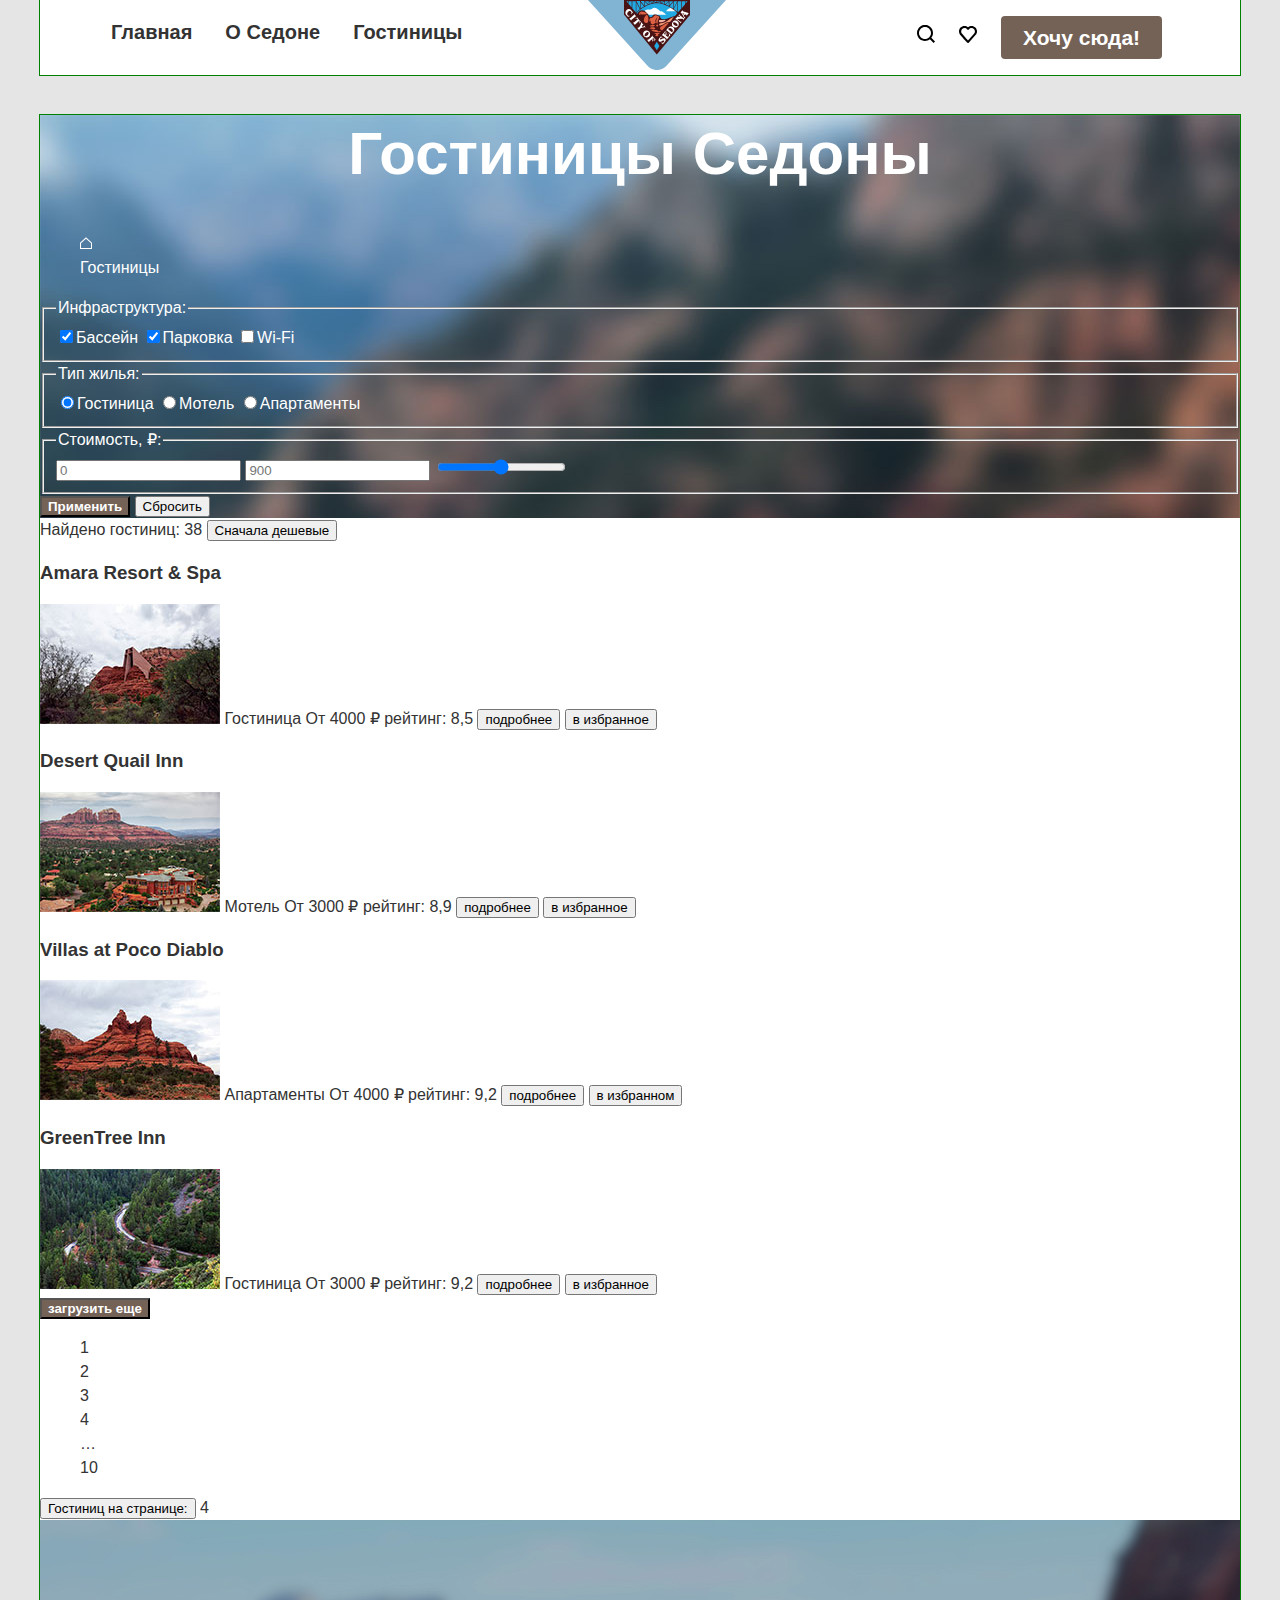
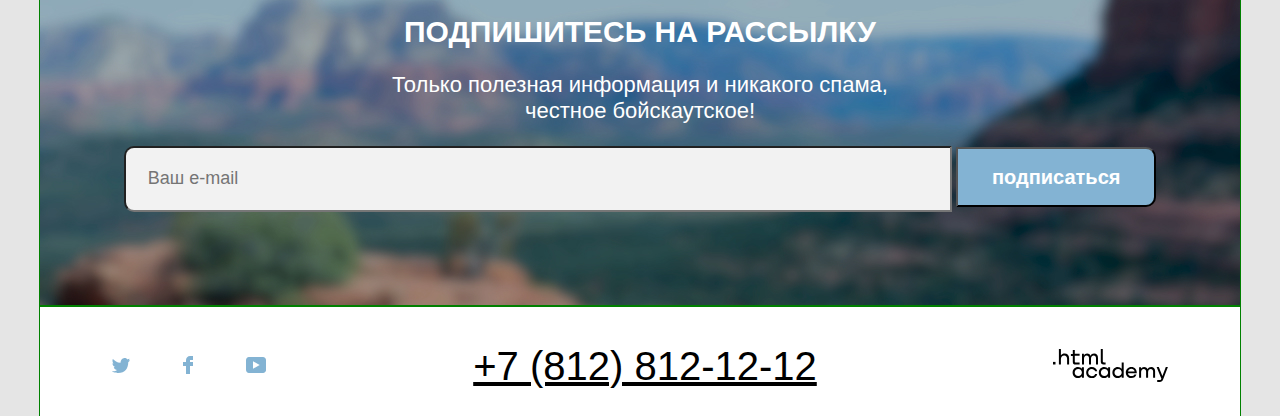
==== commit de9a29cd: "dnjhfz cnhfybwf" ====
--- a/hotels.html
+++ b/hotels.html
@@ -47,12 +47,11 @@
 	   </nav>
 	</header>
 	</div> 
-
+   <div class="wrapper">
     <main class="main-hotels">
-	<div class="wrapper">
+	  
+	  <section class="choice">
 	  <h1 class="page-title-hotels">Гостиницы Седоны</h1>
-	  
-	  <section class="choice">
 	  <h2 class="visuality-hidden">Переход на главную страницу</h2>
 		<ul class="breadrumbs">
 		  <li class="breadrumbs-item>">
@@ -187,22 +186,19 @@
 	  <button class="select" type="button">Гостиниц на странице:</button>
 	    <span>4</span>
 	 </section> 
-      <section class="mailing mailing-hotels">	  
-	    <h2 class="visuality-hidden">рассылка</h2>
-		<span>подпишитесь на рассылку</span>
-		<p>
+      <section class="mailing mailing-hotels">
+	    	    <h2 class="visuality-hidden">Предложение рассылки</h2>
+		<span class="upper-text">подпишитесь на рассылку</span>
+		<p class="bottom-text-mailing">
 		  Только полезная информация и никакого спама,<br>честное бойскаутское!
         </p>
-		<address>
 		  <form class="e-mail" action="https://echo.htmlacademy,ru/" method="post">
-		    <input type="email" name="mail" placeholder="Ваш e-mail">
-			<button class="button button-mail" type="submit">подписаться</button>
+		    <input class="email" type="email" name="mail" placeholder="Ваш e-mail">
+			<button class="button button-mailing" type="submit">подписаться</button>
 		  </form>
-		</address>
       </section>
-	</div>  
 	</main>
-	
+	</div>
 	<div class="wrapper">
 	<footer class="page-footer">
 	
--- a/styles/styles.css
+++ b/styles/styles.css
@@ -92,9 +92,13 @@
 	
 }
 .button-mailing {
+	width: 200px;
+	height: 60px;
 	font-size: 20px;
 	line-height: 26px;
 	background-color: #83B3D3;
+	border-radius: 0 10px 10px 0;
+	
 }
 ul {
 	list-style: none;/*это пока временно*/
@@ -253,9 +257,15 @@
 	padding-top: 91px;
 	padding-bottom: 108px;
 }
-.mailing {
-	padding: 94px 0;
-	color: #ffffff;
+.email {
+	width: 800px;
+	height: 60px;
+	padding-left: 22px;
+	font-size: 18px;
+	line-height: 26px;
+	color: #ffffff;
+	background-color: #F2F2F2;
+	border-radius: 10px 0 0 10px;
 }
 
 /*вторая страницв    -  гостиницы*/
@@ -280,6 +290,8 @@
 	color: #ffffff;
 }
 .mailing {
+	padding: 94px 0;
+	color: #ffffff;
 	background-image: url("../images/nature.jpg");
 	background-size: 1200px auto;
 	background-repeat: no-repeat;
@@ -299,6 +311,7 @@
 	font-size: 60px;
 	line-height: 77px;
 	font-weight: 700;
+	text-align: center;
 }
 .breadrumbs-link {
 	font-size: 16px;
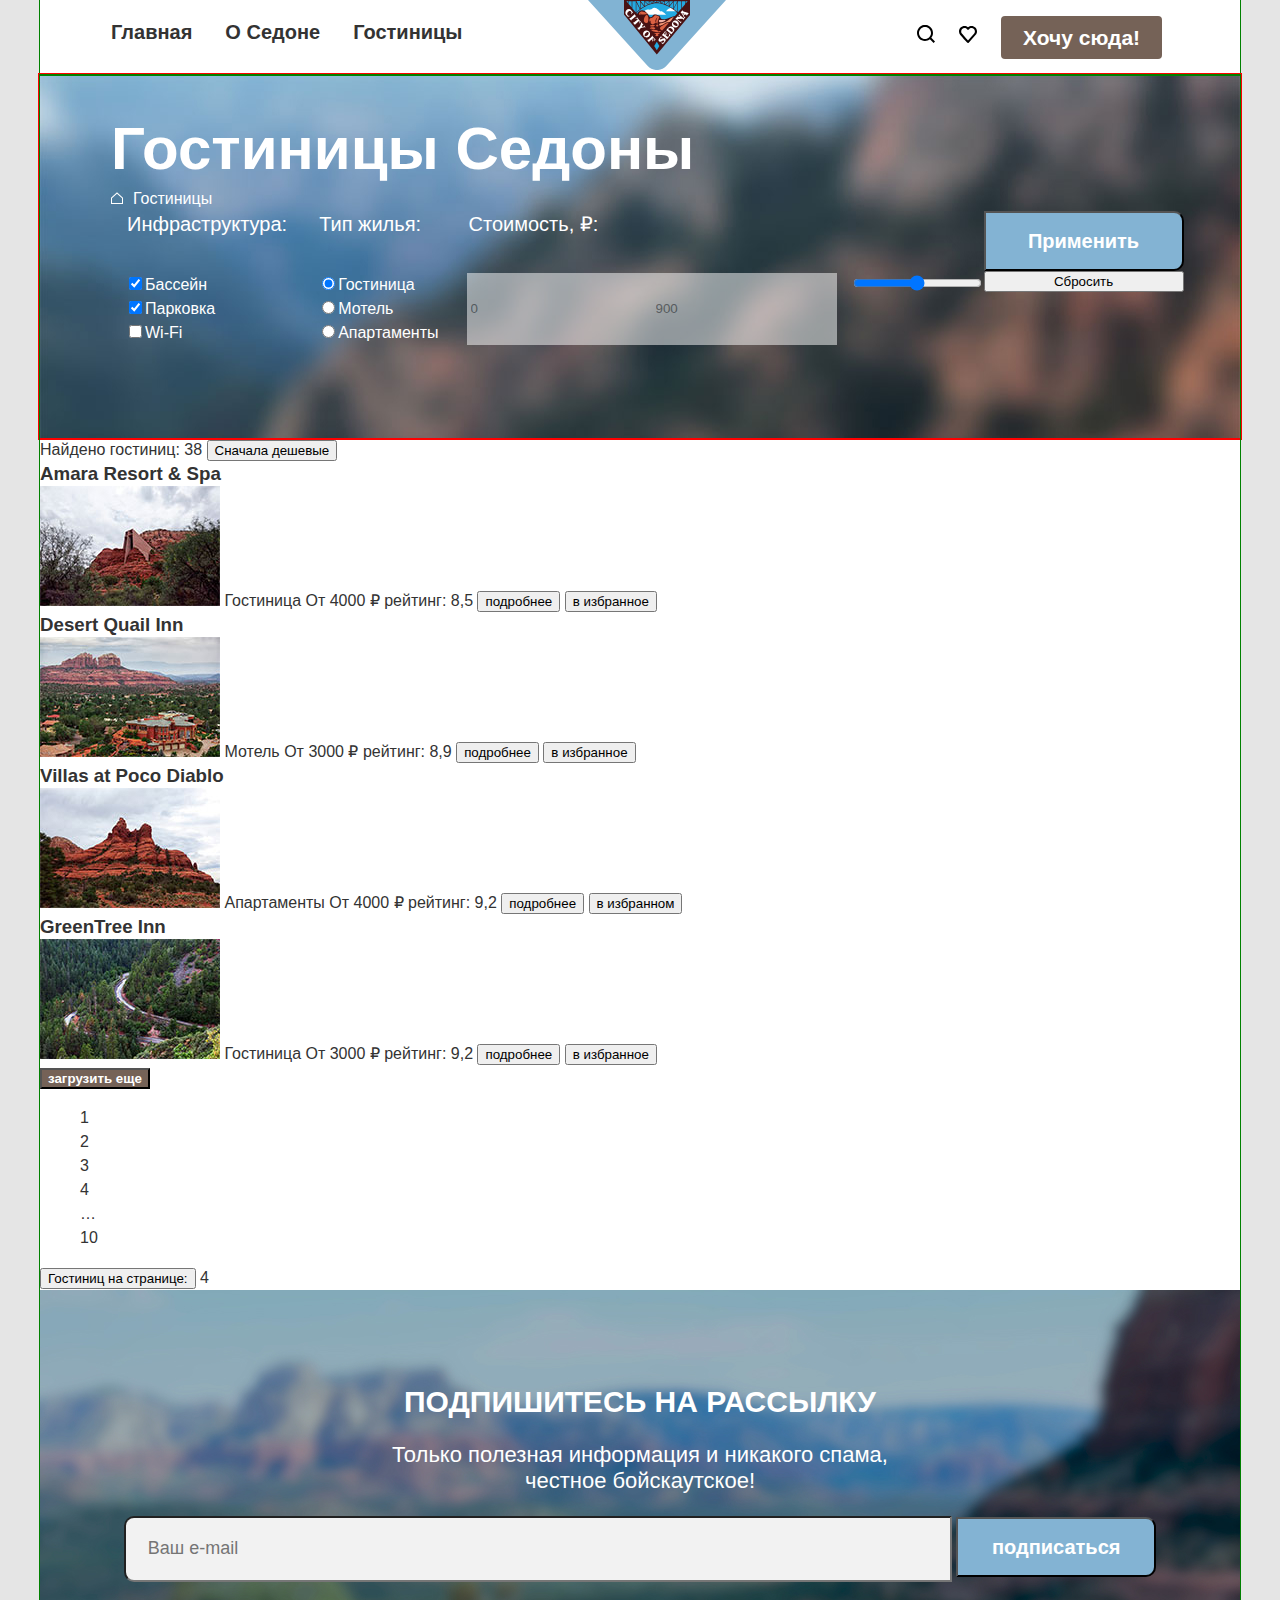
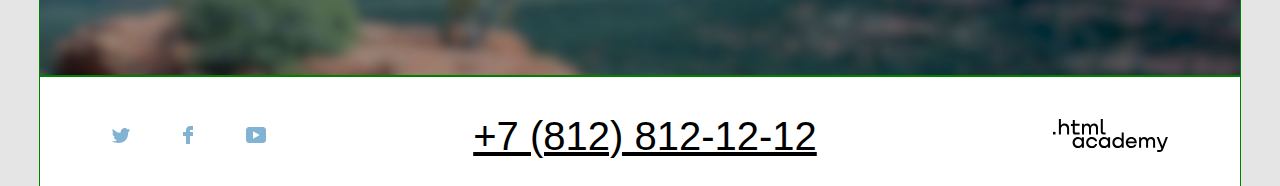
==== commit 21f1a1c4: "остановился на форме второй стр" ====
--- a/hotels.html
+++ b/hotels.html
@@ -75,7 +75,7 @@
 		<section class="choice-user">
 		 <h2 class="visuality-hidden">Выбор по параметрам</h2>
 		 <form class="choise-hotels" action="https://echo.htmlacademy,ru/" method="post">
-		  <fieldset>
+		  <fieldset class="form-part">
 		    <legend>Инфраструктура:</legend>
 			  <label>
 			    <input type="checkbox" name="swimming" checked>Бассейн
@@ -87,7 +87,7 @@
 			    <input type="checkbox" name="wi-fi">Wi-Fi
 			  </label>
 		  </fieldset>
-		  <fieldset>
+		  <fieldset class="form-part">
 		    <legend>Тип жилья:</legend>
 			  <label>
 			    <input type="radio" name="housing" value="hotel" checked>Гостиница
@@ -99,14 +99,16 @@
 			    <input type="radio" name="housing" value="apartments">Апартаменты
 			  </label>
 		  </fieldset>
-		  <fieldset>
+		  <fieldset class="form-part-coste">
 		    <legend>Стоимость, ₽:</legend>
-			  <input type="number" name="min-price" placeholder="0">
-			  <input type="number" name="max-price" placeholder="900">
+			  <input class="number" type="number" name="min-price" placeholder="0">
+			  <input class="number" type="number" name="max-price" placeholder="900">
+		  </fieldset>	  
 			  <input type="range" min="0" max="900" name="price">
-		  </fieldset>
-		  <button class="button" type="submit">Применить</button> 
+		  <section class="submit-reset">
+		  <button class="button button-mailing" type="submit">Применить</button> 
 		  <button class="reset" type="submit">Сбросить</button> 
+		  </section>
 		 </form>
 	  </section>	
 	</section>
--- a/styles/styles.css
+++ b/styles/styles.css
@@ -45,6 +45,10 @@
   line-height: 24px;
   color: #333333;
   background-color: #E5E5E5; /*разобраться с думя волосами и с градиентом! */
+}
+h1, h2, h3 {
+	margin: 0;
+	padding: 0;
 }
 .visuality-hidden {
 	position: absolute;
@@ -306,17 +310,59 @@
 	background-image: url("../images/hotels-background.jpg");
 	background-size: 100%;
 	background-repeat: no-repeat;
+	padding-left: 71px;
+	padding-top: 35px;
+	padding-bottom: 83px;
+	outline: 2px solid red;
+}
+.choise-hotels {
+	display: flex;
+}
+.form-part {
+	display: flex;
+	flex-direction: column;
+	border: none;
+}
+.form-part legend {
+	font-size: 20px;
+	line-height: 26px;
+	margin-bottom: 30px;
+}
+.form-part-coste legend {
+	font-size: 20px;
+	line-height: 26px;
+	margin-bottom: 30px;
+}
+.form-part-coste {
+	display: flex;
+	border: none;
+}
+.number {                            
+	opacity: 0.5;
+	border: 2px solid #ffffff; /*нет реакции!!!*/
+	color: #ffffff; /*нет реакции!!!*/
+}
+.submit-reset {
+	display: flex;
+	flex-direction: column;
 }
 .page-title-hotels {
 	font-size: 60px;
 	line-height: 77px;
 	font-weight: 700;
-	text-align: center;
+}
+.breadrumbs {
+	display: flex;
+	margin: 0;
+	padding: 0;
 }
 .breadrumbs-link {
 	font-size: 16px;
 	line-height: 21px;
 	color: inherit;
+}
+.breadrumbs-to-index {
+	margin-right: 10px;
 }
 
 /*футер*/
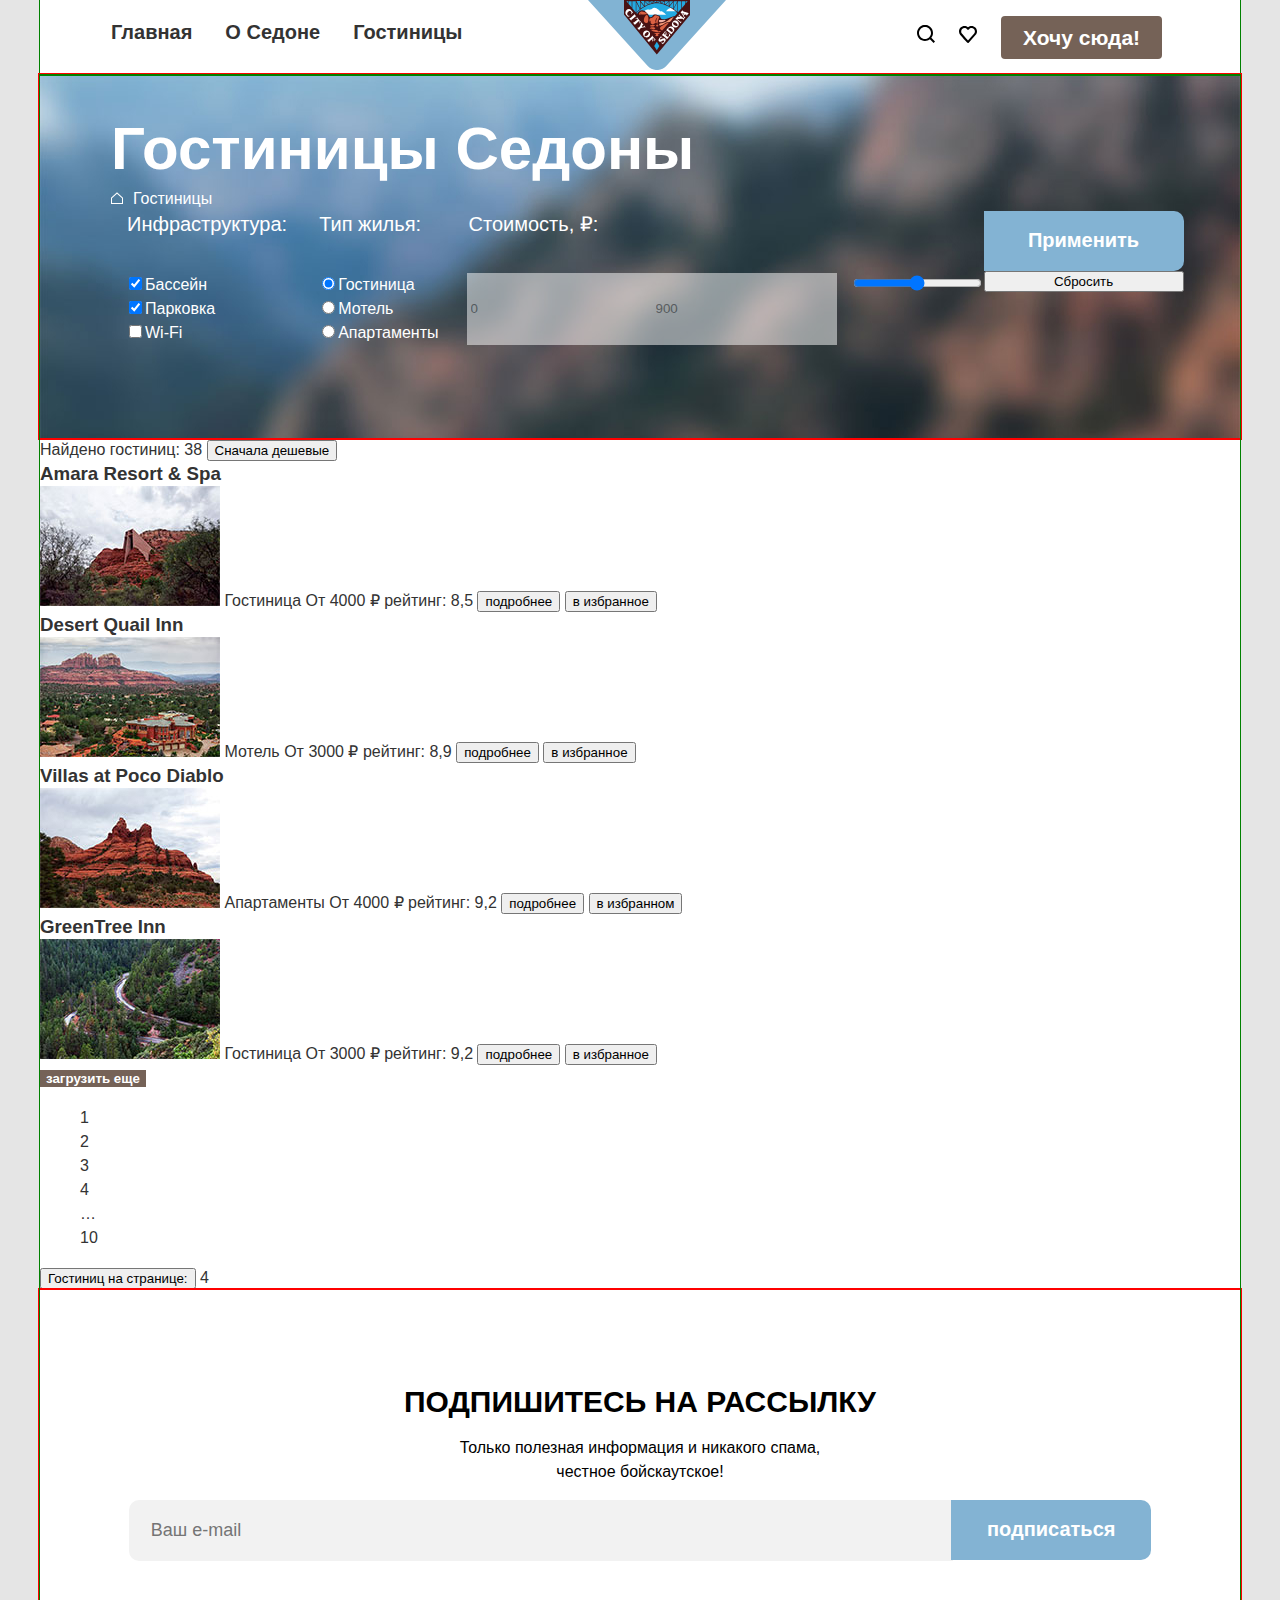
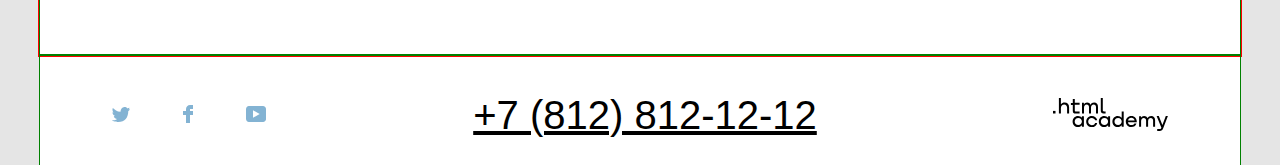
==== commit 4dc02fe8: "исправлял мелкие недочёты на двух страницах" ====
--- a/hotels.html
+++ b/hotels.html
@@ -191,7 +191,7 @@
       <section class="mailing mailing-hotels">
 	    	    <h2 class="visuality-hidden">Предложение рассылки</h2>
 		<span class="upper-text">подпишитесь на рассылку</span>
-		<p class="bottom-text-mailing">
+		<p class="bottom-text-mailing-hotels">
 		  Только полезная информация и никакого спама,<br>честное бойскаутское!
         </p>
 		  <form class="e-mail" action="https://echo.htmlacademy,ru/" method="post">
--- a/styles/styles.css
+++ b/styles/styles.css
@@ -69,6 +69,7 @@
 	color: #ffffff;
 	background-color: #756257;
 	font-weight: 700;
+	border: none;
 }
 .button-nav {
 	width: 160px;
@@ -102,7 +103,7 @@
 	line-height: 26px;
 	background-color: #83B3D3;
 	border-radius: 0 10px 10px 0;
-	
+	padding-bottom: 3px;
 }
 ul {
 	list-style: none;/*это пока временно*/
@@ -263,13 +264,16 @@
 }
 .email {
 	width: 800px;
-	height: 60px;
+	height: 60px;   
 	padding-left: 22px;
+	padding-bottom: 0;
 	font-size: 18px;
 	line-height: 26px;
 	color: #ffffff;
 	background-color: #F2F2F2;
 	border-radius: 10px 0 0 10px;
+	margin-right: -6px;
+	border: none;
 }
 
 /*вторая страницв    -  гостиницы*/
@@ -364,7 +368,15 @@
 .breadrumbs-to-index {
 	margin-right: 10px;
 }
-
+.mailing-hotels {
+	outline: 2px solid red;/*временно*/
+	background-color: #ffffff;
+	background-image: none;
+	color: #000000;
+}
+.bottom-text-mailing-hotels {
+	color: #000000;
+}
 /*футер*/
 
 .page-footer {
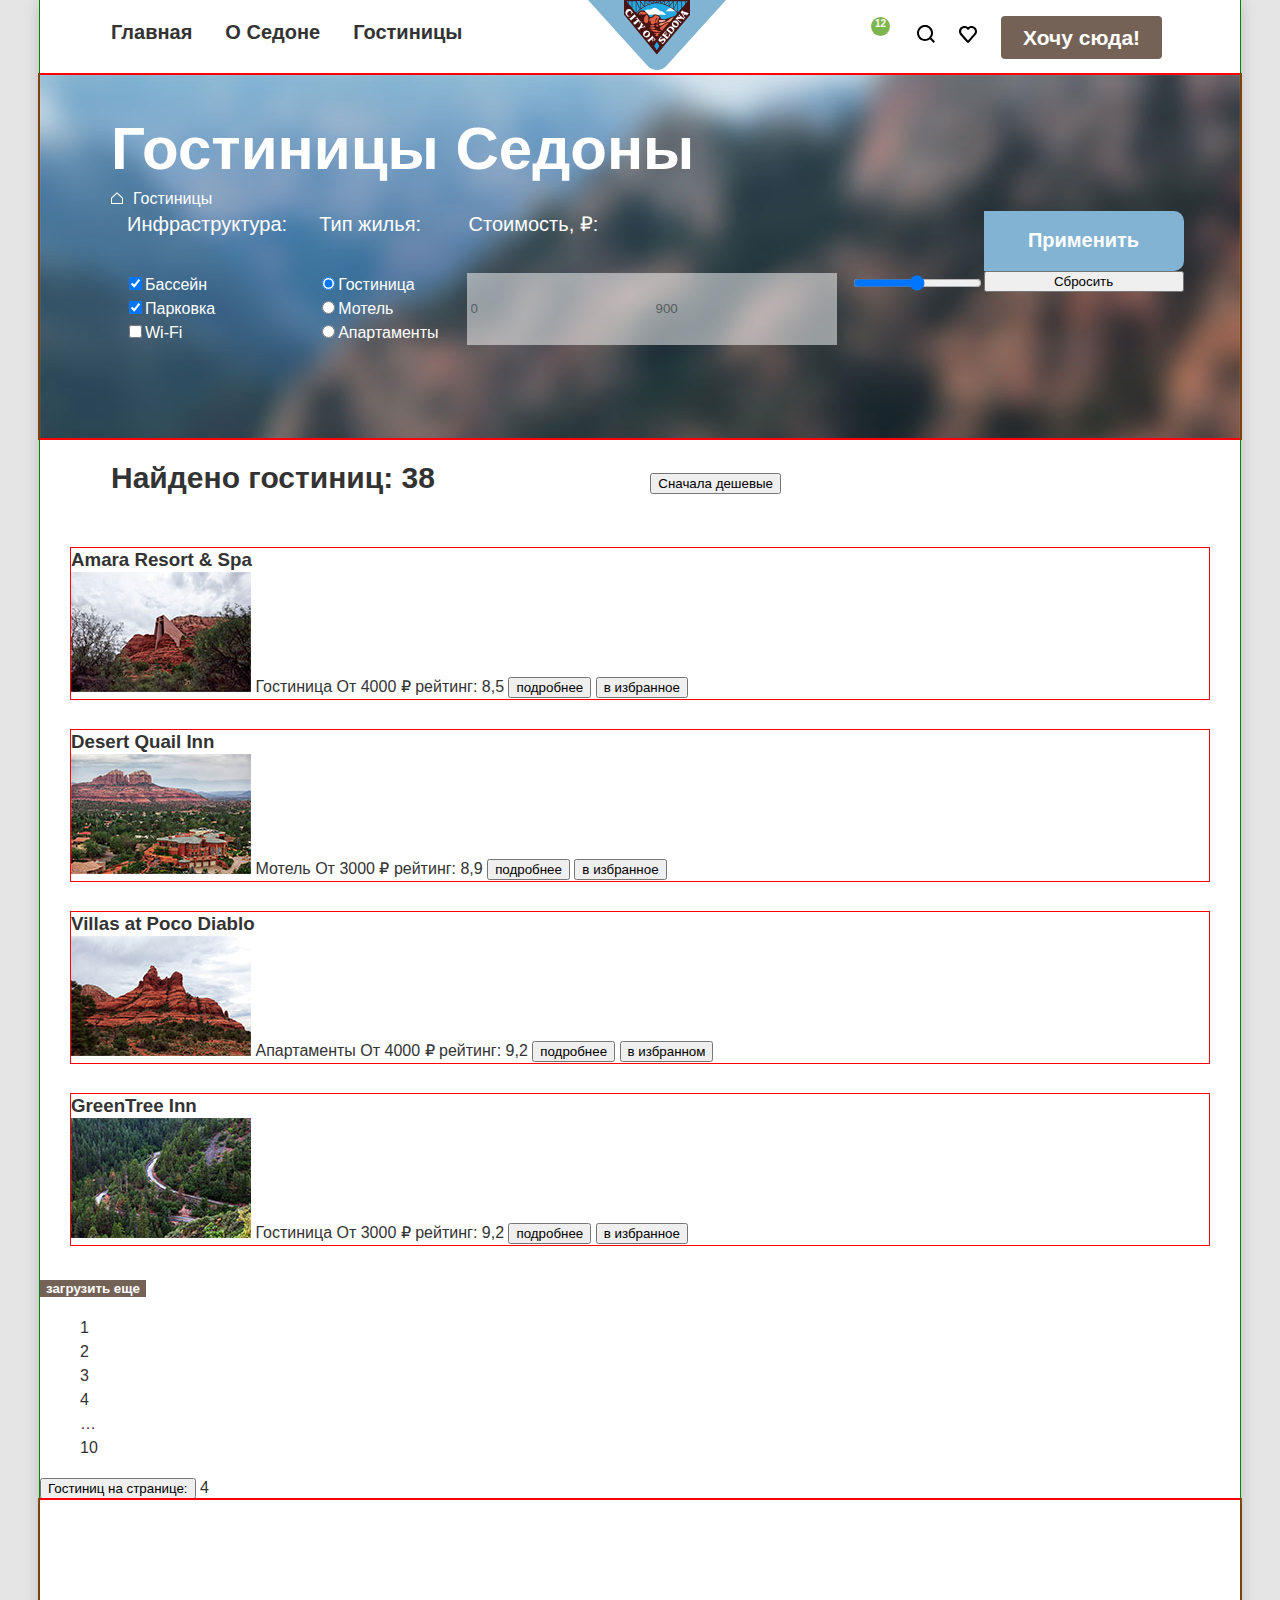
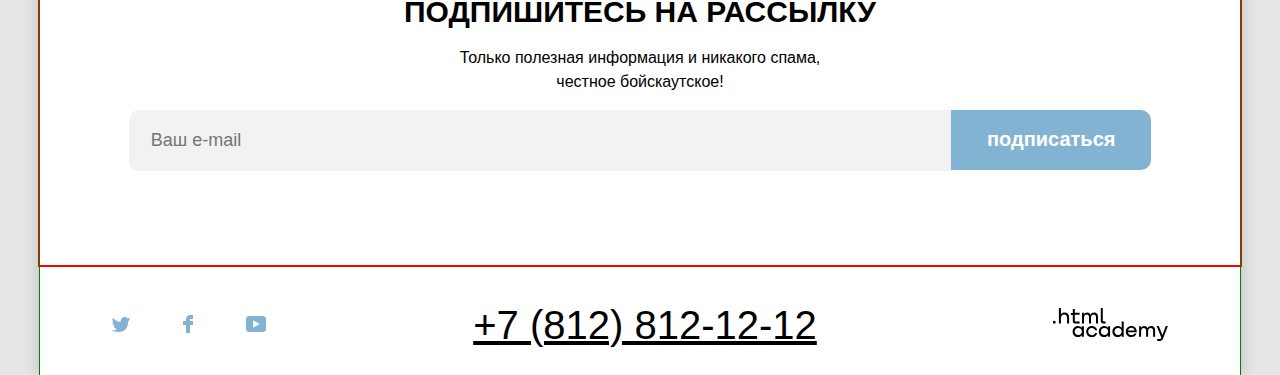
==== commit 74361808: "замечания исправлены" ====
--- a/hotels.html
+++ b/hotels.html
@@ -21,7 +21,7 @@
 		   </li>
 		 </ul>
 	   
-	     <a href="#"><img class="logo" src="images/logo.svg" width="138" height="70" alt="Лотип города Седона"></a><!--логотип-->
+	     <a href="#"><img class="logo" src="images/logo.svg" width="138" height="70" alt="Лотип города Седона"></a>
 	   
 	     <ul class="navigation-user">
 		   <li class="navigation-item-user">
@@ -46,8 +46,6 @@
 		 </ul>
 	   </nav>
 	</header>
-	</div> 
-   <div class="wrapper">
     <main class="main-hotels">
 	  
 	  <section class="choice">
@@ -200,8 +198,6 @@
 		  </form>
       </section>
 	</main>
-	</div>
-	<div class="wrapper">
 	<footer class="page-footer">
 	
 	  <section class="footer-social">
@@ -243,7 +239,5 @@
 	  </section>
 	</footer>
 	</div>
-
- 	
   </body>
 </html>
--- a/styles/styles.css
+++ b/styles/styles.css
@@ -44,7 +44,7 @@
   font-size: 16px;
   line-height: 24px;
   color: #333333;
-  background-color: #E5E5E5; /*разобраться с думя волосами и с градиентом! */
+  background-color: #e5e5e5;
 }
 h1, h2, h3 {
 	margin: 0;
@@ -64,6 +64,7 @@
 	width: 1200px;
 	margin: 0 auto;
 	outline: 1px solid green; /*временно*/
+	box-shadow: 0 0 15px rgba(0, 0, 0, 0.2);
 }
 .button {
 	color: #ffffff;
@@ -152,6 +153,21 @@
 	display: block;
 	margin: 0 auto;
 }
+.button-nav::after {   
+	content: "12";
+	width: 19px;
+	height: 19px;
+	border-radius: 50%;
+	background-color: #7db54f;
+	font-size: 10px;
+	line-height: 13px;
+	text-align: center;
+	display: table-cell;
+	vertical-align: middle;
+	position: absolute;
+	right: 390px;
+	top: 17px;
+}
 
 /*main-index*/
 .invitation {
@@ -208,6 +224,7 @@
 .sedona-info ul:nth-child(7) {
 	color: #ffffff;
 	background-color: #83B3D3;
+	height: 384px;
 }
 .sedona-info ul:nth-child(4) {
 	color: #000000;
@@ -243,13 +260,13 @@
 .sedona-info-item {
 	width: 400px;
 	padding-top: 98px;
-	padding-bottom: 62px; /*тут помаеету д быть 77, но при этом ломается???*/
-	outline: 1px solid red;
+	padding-bottom: 77px; 
 }
 .sedona-info-title {
 	font-weight: 700;
 	font-size: 24px;
 	line-height: 28px;
+	padding-bottom: 25px;
 }
 .sedona-info-description, 
 .advantages-number {
@@ -377,6 +394,21 @@
 .bottom-text-mailing-hotels {
 	color: #000000;
 }
+.selected {
+	padding-left: 71px;
+	padding-top: 20px;
+	padding-bottom: 20px;
+}
+.selected-title {
+	font-weight: 700;
+	font-size: 30px;
+	line-height: 39px;
+	margin-right: 211px;
+}
+.selected-housing {
+	outline: 1px solid red;
+	margin: 31px;
+}
 /*футер*/
 
 .page-footer {
